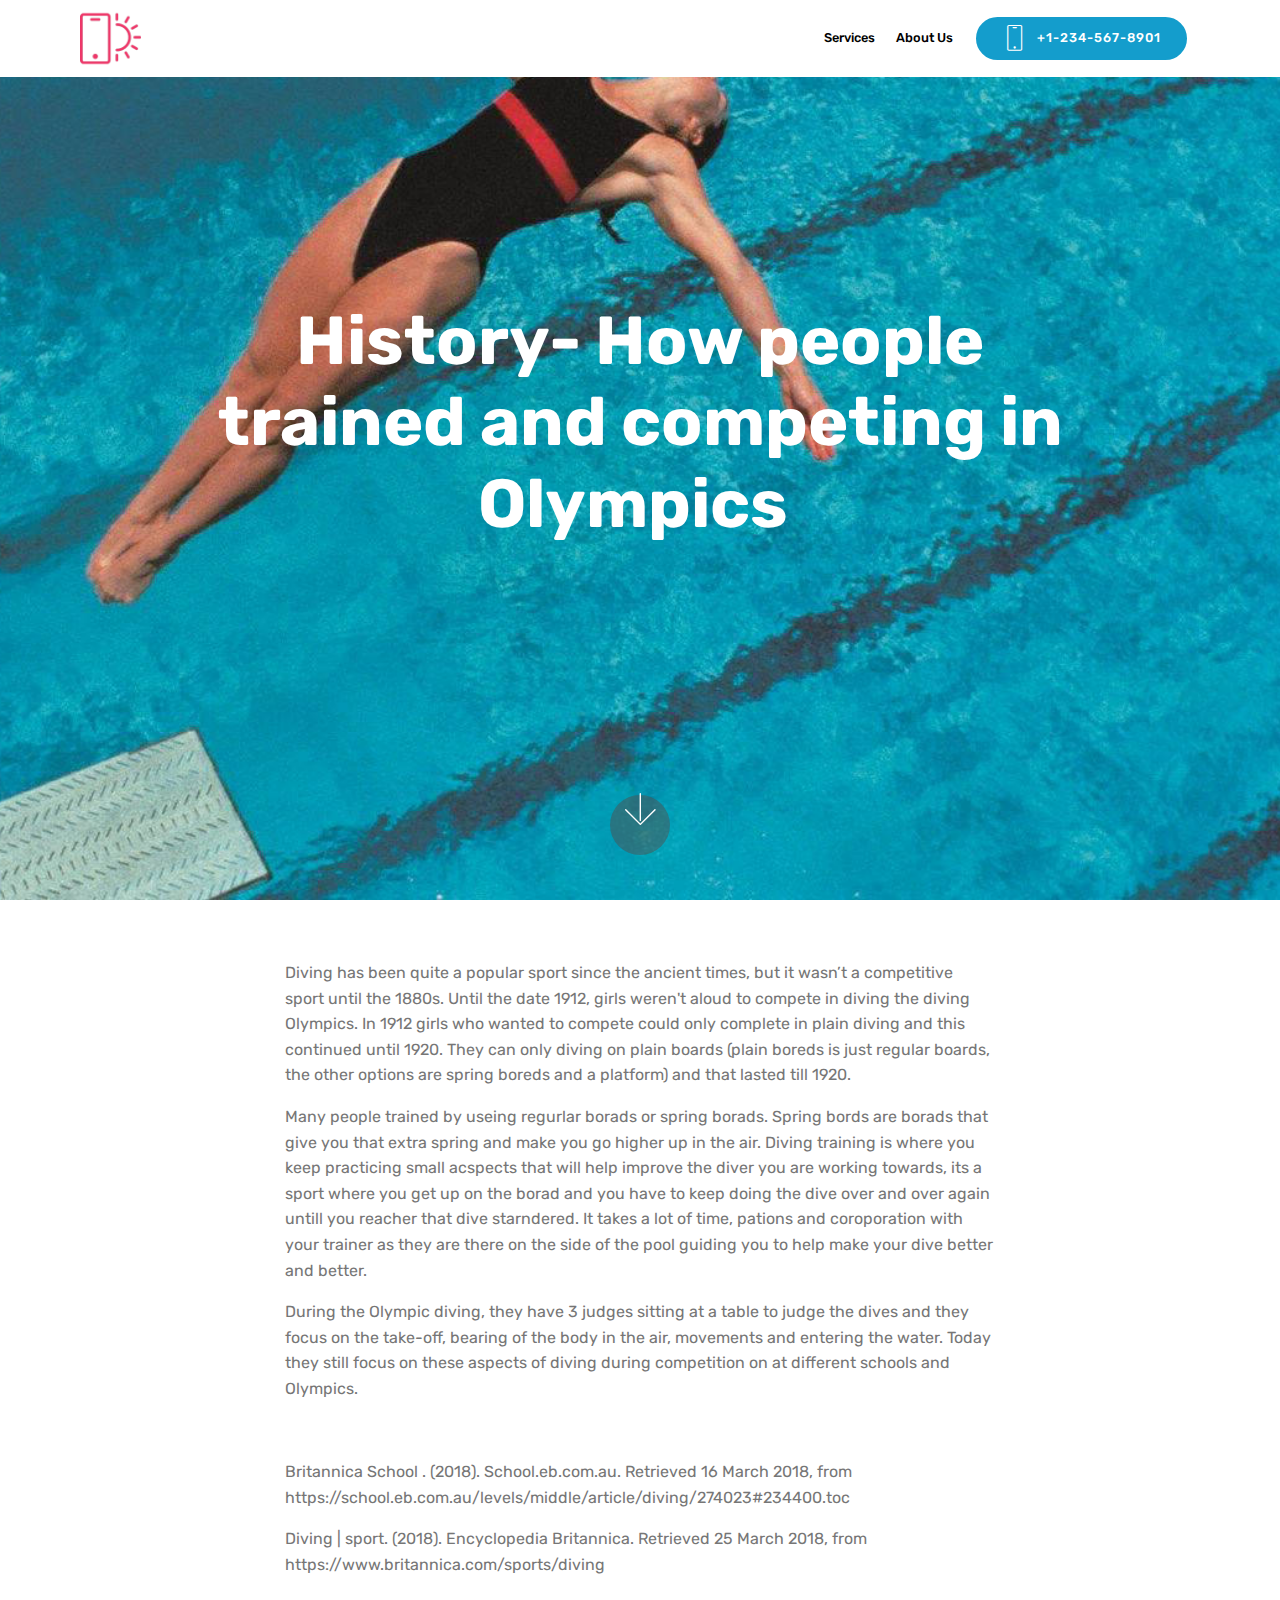
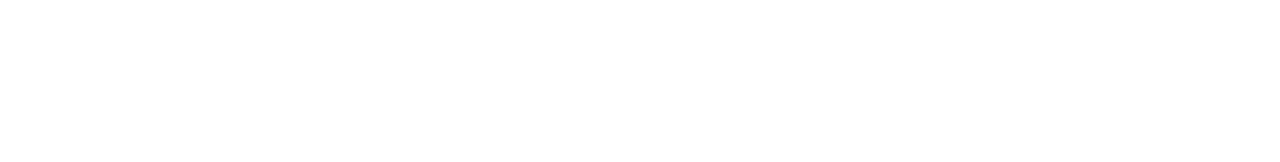
==== page2.html @ 7f9e47ee "create github pages" ====
<!DOCTYPE html>
<html >
<head>
  <!-- Site made with Mobirise Website Builder v4.7.1, https://mobirise.com -->
  <meta charset="UTF-8">
  <meta http-equiv="X-UA-Compatible" content="IE=edge">
  <meta name="generator" content="Mobirise v4.7.1, mobirise.com">
  <meta name="viewport" content="width=device-width, initial-scale=1, minimum-scale=1">
  <link rel="shortcut icon" href="assets/images/logo2.png" type="image/x-icon">
  <meta name="description" content="Website Generator Description">
  <title>History </title>
  <link rel="stylesheet" href="assets/web/assets/mobirise-icons/mobirise-icons.css">
  <link rel="stylesheet" href="assets/tether/tether.min.css">
  <link rel="stylesheet" href="assets/bootstrap/css/bootstrap.min.css">
  <link rel="stylesheet" href="assets/bootstrap/css/bootstrap-grid.min.css">
  <link rel="stylesheet" href="assets/bootstrap/css/bootstrap-reboot.min.css">
  <link rel="stylesheet" href="assets/dropdown/css/style.css">
  <link rel="stylesheet" href="assets/theme/css/style.css">
  <link rel="stylesheet" href="assets/mobirise/css/mbr-additional.css" type="text/css">
  
  
  
</head>
<body>
  <section class="menu cid-qSmQiyIhI2" once="menu" id="menu2-s">

    

    <nav class="navbar navbar-expand beta-menu navbar-dropdown align-items-center navbar-fixed-top navbar-toggleable-sm">
        <button class="navbar-toggler navbar-toggler-right" type="button" data-toggle="collapse" data-target="#navbarSupportedContent" aria-controls="navbarSupportedContent" aria-expanded="false" aria-label="Toggle navigation">
            <div class="hamburger">
                <span></span>
                <span></span>
                <span></span>
                <span></span>
            </div>
        </button>
        <div class="menu-logo">
            <div class="navbar-brand">
                <span class="navbar-logo">
                    <a href="https://mobirise.com">
                        <img src="assets/images/logo2.png" alt="Mobirise" style="height: 3.8rem;">
                    </a>
                </span>
                
            </div>
        </div>
        <div class="collapse navbar-collapse" id="navbarSupportedContent">
            <ul class="navbar-nav nav-dropdown" data-app-modern-menu="true">
                <li class="nav-item">
                    <a class="nav-link link text-black display-4" href="https://mobirise.com">
                        Services
                    </a>
                </li>
                <li class="nav-item">
                    <a class="nav-link link text-black display-4" href="https://mobirise.com">
                        About Us
                    </a>
                </li>
            </ul>
            <div class="navbar-buttons mbr-section-btn">
                <a class="btn btn-sm btn-primary display-4" href="tel:+1-234-567-8901">
                    <span class="btn-icon mbri-mobile mbr-iconfont mbr-iconfont-btn">
                    </span>
                    +1-234-567-8901
                </a>
            </div>
        </div>
    </nav>
</section>

<section class="engine"><a href="https://mobirise.ws/g">create free website</a></section><section class="cid-qSmQqwW2t1 mbr-fullscreen mbr-parallax-background" id="header2-t">

    

    

    <div class="container align-center">
        <div class="row justify-content-md-center">
            <div class="mbr-white col-md-10">
                <h1 class="mbr-section-title mbr-bold pb-3 mbr-fonts-style display-1">History- How people trained and competing in Olympics&nbsp;</h1>
                
                <p class="mbr-text pb-3 mbr-fonts-style display-5"></p>
                
            </div>
        </div>
    </div>
    <div class="mbr-arrow hidden-sm-down" aria-hidden="true">
        <a href="#next">
            <i class="mbri-down mbr-iconfont"></i>
        </a>
    </div>
</section>

<section class="mbr-section article content1 cid-qSmReg3Jtp" id="content1-u">
    
     

    <div class="container">
        <div class="media-container-row">
            <div class="mbr-text col-12 col-md-8 mbr-fonts-style display-7"><p>Diving has been quite a popular sport since the ancient times, but it wasn’t a competitive sport until the 1880s. Until the date 1912, girls weren't aloud to compete in diving the diving Olympics. In 1912 girls who wanted to compete could only complete in plain diving and this continued until 1920. They can only diving on plain boards (plain boreds is just regular boards, the other options are spring boreds and a platform) and that lasted till 1920.
</p><p><span style="font-size: 1rem;">Many people trained by useing regurlar borads or spring borads. Spring bords are borads that give you that extra spring and make you go higher up in the air. Diving training is where you keep practicing small acspects that will help improve the diver you are working towards, its a sport where you get up on the borad and you have to keep doing the dive over and over again untill you reacher that dive starndered. It takes a lot of time, pations and coroporation with your trainer as they are there on the side of the pool guiding you to help make your dive better and better. </span></p><p>During the Olympic diving, they have 3 judges sitting at a table to judge the dives and they focus on the take-off, bearing of the body in the air, movements and entering the water. Today they still focus on these aspects of diving during competition on at different schools and Olympics.</p><p><br></p><p><span style="font-size: 1rem;">
Britannica School&nbsp;. (2018).&nbsp;School.eb.com.au. Retrieved 16 March 2018, from https://school.eb.com.au/levels/middle/article/diving/274023#234400.toc&nbsp;</span></p><p><span style="font-size: 1rem;">Diving | sport. (2018).&nbsp;Encyclopedia Britannica. Retrieved 25 March 2018, from https://www.britannica.com/sports/diving&nbsp;<br></span><span style="font-size: 1rem;">&nbsp;</span></p><p><br></p><p></p><div><strong>&nbsp;</strong></div><p></p></div>
        </div>
    </div>
</section>


  <script src="assets/web/assets/jquery/jquery.min.js"></script>
  <script src="assets/popper/popper.min.js"></script>
  <script src="assets/tether/tether.min.js"></script>
  <script src="assets/bootstrap/js/bootstrap.min.js"></script>
  <script src="assets/smoothscroll/smooth-scroll.js"></script>
  <script src="assets/dropdown/js/script.min.js"></script>
  <script src="assets/touchswipe/jquery.touch-swipe.min.js"></script>
  <script src="assets/parallax/jarallax.min.js"></script>
  <script src="assets/theme/js/script.js"></script>
  
  
</body>
</html>
---- assets/web/assets/mobirise-icons/mobirise-icons.css ----
@font-face {
  font-family: 'MobiriseIcons';
  src:  url('mobirise-icons.eot?spat4u');
  src:  url('mobirise-icons.eot?spat4u#iefix') format('embedded-opentype'),
    url('mobirise-icons.ttf?spat4u') format('truetype'),
    url('mobirise-icons.woff?spat4u') format('woff'),
    url('mobirise-icons.svg?spat4u#MobiriseIcons') format('svg');
  font-weight: normal;
  font-style: normal;
}

[class^="mbri-"], [class*=" mbri-"] {
  /* use !important to prevent issues with browser extensions that change fonts */
  font-family: MobiriseIcons !important;
  speak: none;
  font-style: normal;
  font-weight: normal;
  font-variant: normal;
  text-transform: none;
  line-height: 1;

  /* Better Font Rendering =========== */
  -webkit-font-smoothing: antialiased;
  -moz-osx-font-smoothing: grayscale;
}

.mbri-add-submenu:before {
  content: "\e900";
}
.mbri-alert:before {
  content: "\e901";
}
.mbri-align-center:before {
  content: "\e902";
}
.mbri-align-justify:before {
  content: "\e903";
}
.mbri-align-left:before {
  content: "\e904";
}
.mbri-align-right:before {
  content: "\e905";
}
.mbri-android:before {
  content: "\e906";
}
.mbri-apple:before {
  content: "\e907";
}
.mbri-arrow-down:before {
  content: "\e908";
}
.mbri-arrow-next:before {
  content: "\e909";
}
.mbri-arrow-prev:before {
  content: "\e90a";
}
.mbri-arrow-up:before {
  content: "\e90b";
}
.mbri-bold:before {
  content: "\e90c";
}
.mbri-bookmark:before {
  content: "\e90d";
}
.mbri-bootstrap:before {
  content: "\e90e";
}
.mbri-briefcase:before {
  content: "\e90f";
}
.mbri-browse:before {
  content: "\e910";
}
.mbri-bulleted-list:before {
  content: "\e911";
}
.mbri-calendar:before {
  content: "\e912";
}
.mbri-camera:before {
  content: "\e913";
}
.mbri-cart-add:before {
  content: "\e914";
}
.mbri-cart-full:before {
  content: "\e915";
}
.mbri-cash:before {
  content: "\e916";
}
.mbri-change-style:before {
  content: "\e917";
}
.mbri-chat:before {
  content: "\e918";
}
.mbri-clock:before {
  content: "\e919";
}
.mbri-close:before {
  content: "\e91a";
}
.mbri-cloud:before {
  content: "\e91b";
}
.mbri-code:before {
  content: "\e91c";
}
.mbri-contact-form:before {
  content: "\e91d";
}
.mbri-credit-card:before {
  content: "\e91e";
}
.mbri-cursor-click:before {
  content: "\e91f";
}
.mbri-cust-feedback:before {
  content: "\e920";
}
.mbri-database:before {
  content: "\e921";
}
.mbri-delivery:before {
  content: "\e922";
}
.mbri-desktop:before {
  content: "\e923";
}
.mbri-devices:before {
  content: "\e924";
}
.mbri-down:before {
  content: "\e925";
}
.mbri-download:before {
  content: "\e989";
}
.mbri-drag-n-drop:before {
  content: "\e927";
}
.mbri-drag-n-drop2:before {
  content: "\e928";
}
.mbri-edit:before {
  content: "\e929";
}
.mbri-edit2:before {
  content: "\e92a";
}
.mbri-error:before {
  content: "\e92b";
}
.mbri-extension:before {
  content: "\e92c";
}
.mbri-features:before {
  content: "\e92d";
}
.mbri-file:before {
  content: "\e92e";
}
.mbri-flag:before {
  content: "\e92f";
}
.mbri-folder:before {
  content: "\e930";
}
.mbri-gift:before {
  content: "\e931";
}
.mbri-github:before {
  content: "\e932";
}
.mbri-globe:before {
  content: "\e933";
}
.mbri-globe-2:before {
  content: "\e934";
}
.mbri-growing-chart:before {
  content: "\e935";
}
.mbri-hearth:before {
  content: "\e936";
}
.mbri-help:before {
  content: "\e937";
}
.mbri-home:before {
  content: "\e938";
}
.mbri-hot-cup:before {
  content: "\e939";
}
.mbri-idea:before {
  content: "\e93a";
}
.mbri-image-gallery:before {
  content: "\e93b";
}
.mbri-image-slider:before {
  content: "\e93c";
}
.mbri-info:before {
  content: "\e93d";
}
.mbri-italic:before {
  content: "\e93e";
}
.mbri-key:before {
  content: "\e93f";
}
.mbri-laptop:before {
  content: "\e940";
}
.mbri-layers:before {
  content: "\e941";
}
.mbri-left-right:before {
  content: "\e942";
}
.mbri-left:before {
  content: "\e943";
}
.mbri-letter:before {
  content: "\e944";
}
.mbri-like:before {
  content: "\e945";
}
.mbri-link:before {
  content: "\e946";
}
.mbri-lock:before {
  content: "\e947";
}
.mbri-login:before {
  content: "\e948";
}
.mbri-logout:before {
  content: "\e949";
}
.mbri-magic-stick:before {
  content: "\e94a";
}
.mbri-map-pin:before {
  content: "\e94b";
}
.mbri-menu:before {
  content: "\e94c";
}
.mbri-mobile:before {
  content: "\e94d";
}
.mbri-mobile2:before {
  content: "\e94e";
}
.mbri-mobirise:before {
  content: "\e94f";
}
.mbri-more-horizontal:before {
  content: "\e950";
}
.mbri-more-vertical:before {
  content: "\e951";
}
.mbri-music:before {
  content: "\e952";
}
.mbri-new-file:before {
  content: "\e953";
}
.mbri-numbered-list:before {
  content: "\e954";
}
.mbri-opened-folder:before {
  content: "\e955";
}
.mbri-pages:before {
  content: "\e956";
}
.mbri-paper-plane:before {
  content: "\e957";
}
.mbri-paperclip:before {
  content: "\e958";
}
.mbri-photo:before {
  content: "\e959";
}
.mbri-photos:before {
  content: "\e95a";
}
.mbri-pin:before {
  content: "\e95b";
}
.mbri-play:before {
  content: "\e95c";
}
.mbri-plus:before {
  content: "\e95d";
}
.mbri-preview:before {
  content: "\e95e";
}
.mbri-print:before {
  content: "\e95f";
}
.mbri-protect:before {
  content: "\e960";
}
.mbri-question:before {
  content: "\e961";
}
.mbri-quote-left:before {
  content: "\e962";
}
.mbri-quote-right:before {
  content: "\e963";
}
.mbri-refresh:before {
  content: "\e964";
}
.mbri-responsive:before {
  content: "\e965";
}
.mbri-right:before {
  content: "\e966";
}
.mbri-rocket:before {
  content: "\e967";
}
.mbri-sad-face:before {
  content: "\e968";
}
.mbri-sale:before {
  content: "\e969";
}
.mbri-save:before {
  content: "\e96a";
}
.mbri-search:before {
  content: "\e96b";
}
.mbri-setting:before {
  content: "\e96c";
}
.mbri-setting2:before {
  content: "\e96d";
}
.mbri-setting3:before {
  content: "\e96e";
}
.mbri-share:before {
  content: "\e96f";
}
.mbri-shopping-bag:before {
  content: "\e970";
}
.mbri-shopping-basket:before {
  content: "\e971";
}
.mbri-shopping-cart:before {
  content: "\e972";
}
.mbri-sites:before {
  content: "\e973";
}
.mbri-smile-face:before {
  content: "\e974";
}
.mbri-speed:before {
  content: "\e975";
}
.mbri-star:before {
  content: "\e976";
}
.mbri-success:before {
  content: "\e977";
}
.mbri-sun:before {
  content: "\e978";
}
.mbri-sun2:before {
  content: "\e979";
}
.mbri-tablet:before {
  content: "\e97a";
}
.mbri-tablet-vertical:before {
  content: "\e97b";
}
.mbri-target:before {
  content: "\e97c";
}
.mbri-timer:before {
  content: "\e97d";
}
.mbri-to-ftp:before {
  content: "\e97e";
}
.mbri-to-local-drive:before {
  content: "\e97f";
}
.mbri-touch-swipe:before {
  content: "\e980";
}
.mbri-touch:before {
  content: "\e981";
}
.mbri-trash:before {
  content: "\e982";
}
.mbri-underline:before {
  content: "\e983";
}
.mbri-unlink:before {
  content: "\e984";
}
.mbri-unlock:before {
  content: "\e985";
}
.mbri-up-down:before {
  content: "\e986";
}
.mbri-up:before {
  content: "\e987";
}
.mbri-update:before {
  content: "\e988";
}
.mbri-upload:before {
 content: "\e926"; 
}
.mbri-user:before {
  content: "\e98a";
}
.mbri-user2:before {
  content: "\e98b";
}
.mbri-users:before {
  content: "\e98c";
}
.mbri-video:before {
  content: "\e98d";
}
.mbri-video-play:before {
  content: "\e98e";
}
.mbri-watch:before {
  content: "\e98f";
}
.mbri-website-theme:before {
  content: "\e990";
}
.mbri-wifi:before {
  content: "\e991";
}
.mbri-windows:before {
  content: "\e992";
}
.mbri-zoom-out:before {
  content: "\e993";
}
.mbri-redo:before {
  content: "\e994";
}
.mbri-undo:before {
  content: "\e995";
}
---- assets/dropdown/css/style.css ----
.navbar-dropdown {
  left: 0;
  padding: 0;
  position: absolute;
  right: 0;
  top: 0;
  transition: all 0.45s ease;
  z-index: 1030;
  background: #282828; }
  .navbar-dropdown .navbar-logo {
    margin-right: 0.8rem;
    transition: margin 0.3s ease-in-out;
    vertical-align: middle; }
    .navbar-dropdown .navbar-logo img {
      height: 3.125rem;
      transition: all 0.3s ease-in-out; }
    .navbar-dropdown .navbar-logo.mbr-iconfont {
      font-size: 3.125rem;
      line-height: 3.125rem; }
  .navbar-dropdown .navbar-caption {
    font-weight: 700;
    white-space: normal;
    vertical-align: -4px;
    line-height: 3.125rem !important; }
    .navbar-dropdown .navbar-caption, .navbar-dropdown .navbar-caption:hover {
      color: inherit;
      text-decoration: none; }
  .navbar-dropdown .mbr-iconfont + .navbar-caption {
    vertical-align: -1px; }
  .navbar-dropdown.navbar-fixed-top {
    position: fixed; }
  .navbar-dropdown .navbar-brand span {
    vertical-align: -4px; }
  .navbar-dropdown.bg-color.transparent {
    background: none; }
  .navbar-dropdown.navbar-short .navbar-brand {
    padding: 0.625rem 0; }
    .navbar-dropdown.navbar-short .navbar-brand span {
      vertical-align: -1px; }
  .navbar-dropdown.navbar-short .navbar-caption {
    line-height: 2.375rem !important;
    vertical-align: -2px; }
  .navbar-dropdown.navbar-short .navbar-logo {
    margin-right: 0.5rem; }
    .navbar-dropdown.navbar-short .navbar-logo img {
      height: 2.375rem; }
    .navbar-dropdown.navbar-short .navbar-logo.mbr-iconfont {
      font-size: 2.375rem;
      line-height: 2.375rem; }
  .navbar-dropdown.navbar-short .mbr-table-cell {
    height: 3.625rem; }
  .navbar-dropdown .navbar-close {
    left: 0.6875rem;
    position: fixed;
    top: 0.75rem;
    z-index: 1000; }
  .navbar-dropdown .hamburger-icon {
    content: "";
    display: inline-block;
    vertical-align: middle;
    width: 16px;
    -webkit-box-shadow: 0 -6px 0 1px #282828,0 0 0 1px #282828,0 6px 0 1px #282828;
    -moz-box-shadow: 0 -6px 0 1px #282828,0 0 0 1px #282828,0 6px 0 1px #282828;
    box-shadow: 0 -6px 0 1px #282828,0 0 0 1px #282828,0 6px 0 1px #282828; }

.dropdown-menu .dropdown-toggle[data-toggle="dropdown-submenu"]::after {
  border-bottom: 0.35em solid transparent;
  border-left: 0.35em solid;
  border-right: 0;
  border-top: 0.35em solid transparent;
  margin-left: 0.3rem; }

.dropdown-menu .dropdown-item:focus {
  outline: 0; }

.nav-dropdown {
  font-size: 0.75rem;
  font-weight: 500;
  height: auto !important; }
  .nav-dropdown .nav-btn {
    padding-left: 1rem; }
  .nav-dropdown .link {
    margin: .667em 1.667em;
    font-weight: 500;
    padding: 0;
    transition: color .2s ease-in-out; }
    .nav-dropdown .link.dropdown-toggle {
      margin-right: 2.583em; }
      .nav-dropdown .link.dropdown-toggle::after {
        margin-left: .25rem;
        border-top: 0.35em solid;
        border-right: 0.35em solid transparent;
        border-left: 0.35em solid transparent;
        border-bottom: 0; }
      .nav-dropdown .link.dropdown-toggle[aria-expanded="true"] {
        margin: 0;
        padding: 0.667em 3.263em  0.667em 1.667em; }
  .nav-dropdown .link::after,
  .nav-dropdown .dropdown-item::after {
    color: inherit; }
  .nav-dropdown .btn {
    font-size: 0.75rem;
    font-weight: 700;
    letter-spacing: 0;
    margin-bottom: 0;
    padding-left: 1.25rem;
    padding-right: 1.25rem; }
  .nav-dropdown .dropdown-menu {
    border-radius: 0;
    border: 0;
    left: 0;
    margin: 0;
    padding-bottom: 1.25rem;
    padding-top: 1.25rem;
    position: relative; }
  .nav-dropdown .dropdown-submenu {
    margin-left: 0.125rem;
    top: 0; }
  .nav-dropdown .dropdown-item {
    font-weight: 500;
    line-height: 2;
    padding: 0.3846em 4.615em 0.3846em 1.5385em;
    position: relative;
    transition: color .2s ease-in-out, background-color .2s ease-in-out; }
    .nav-dropdown .dropdown-item::after {
      margin-top: -0.3077em;
      position: absolute;
      right: 1.1538em;
      top: 50%; }
    .nav-dropdown .dropdown-item:focus, .nav-dropdown .dropdown-item:hover {
      background: none; }

@media (max-width: 767px) {
  .nav-dropdown.navbar-toggleable-sm {
    bottom: 0;
    display: none;
    left: 0;
    overflow-x: hidden;
    position: fixed;
    top: 0;
    transform: translateX(-100%);
    -ms-transform: translateX(-100%);
    -webkit-transform: translateX(-100%);
    width: 18.75rem;
    z-index: 999; } }
.nav-dropdown.navbar-toggleable-xl {
  bottom: 0;
  display: none;
  left: 0;
  overflow-x: hidden;
  position: fixed;
  top: 0;
  transform: translateX(-100%);
  -ms-transform: translateX(-100%);
  -webkit-transform: translateX(-100%);
  width: 18.75rem;
  z-index: 999; }

.nav-dropdown-sm {
  display: block !important;
  overflow-x: hidden;
  overflow: auto;
  padding-top: 3.875rem; }
  .nav-dropdown-sm::after {
    content: "";
    display: block;
    height: 3rem;
    width: 100%; }
  .nav-dropdown-sm.collapse.in ~ .navbar-close {
    display: block !important; }
  .nav-dropdown-sm.collapsing, .nav-dropdown-sm.collapse.in {
    transform: translateX(0);
    -ms-transform: translateX(0);
    -webkit-transform: translateX(0);
    transition: all 0.25s ease-out;
    -webkit-transition: all 0.25s ease-out;
    background: #282828; }
  .nav-dropdown-sm.collapsing[aria-expanded="false"] {
    transform: translateX(-100%);
    -ms-transform: translateX(-100%);
    -webkit-transform: translateX(-100%); }
  .nav-dropdown-sm .nav-item {
    display: block;
    margin-left: 0 !important;
    padding-left: 0; }
  .nav-dropdown-sm .link,
  .nav-dropdown-sm .dropdown-item {
    border-top: 1px dotted rgba(255, 255, 255, 0.1);
    font-size: 0.8125rem;
    line-height: 1.6;
    margin: 0 !important;
    padding: 0.875rem 2.4rem 0.875rem 1.5625rem !important;
    position: relative;
    white-space: normal; }
    .nav-dropdown-sm .link:focus, .nav-dropdown-sm .link:hover,
    .nav-dropdown-sm .dropdown-item:focus,
    .nav-dropdown-sm .dropdown-item:hover {
      background: rgba(0, 0, 0, 0.2) !important;
      color: #c0a375; }
  .nav-dropdown-sm .nav-btn {
    position: relative;
    padding: 1.5625rem 1.5625rem 0 1.5625rem; }
    .nav-dropdown-sm .nav-btn::before {
      border-top: 1px dotted rgba(255, 255, 255, 0.1);
      content: "";
      left: 0;
      position: absolute;
      top: 0;
      width: 100%; }
    .nav-dropdown-sm .nav-btn + .nav-btn {
      padding-top: 0.625rem; }
      .nav-dropdown-sm .nav-btn + .nav-btn::before {
        display: none; }
  .nav-dropdown-sm .btn {
    padding: 0.625rem 0; }
  .nav-dropdown-sm .dropdown-toggle[data-toggle="dropdown-submenu"]::after {
    margin-left: .25rem;
    border-top: 0.35em solid;
    border-right: 0.35em solid transparent;
    border-left: 0.35em solid transparent;
    border-bottom: 0; }
  .nav-dropdown-sm .dropdown-toggle[data-toggle="dropdown-submenu"][aria-expanded="true"]::after {
    border-top: 0;
    border-right: 0.35em solid transparent;
    border-left: 0.35em solid transparent;
    border-bottom: 0.35em solid; }
  .nav-dropdown-sm .dropdown-menu {
    margin: 0;
    padding: 0;
    position: relative;
    top: 0;
    left: 0;
    width: 100%;
    border: 0;
    float: none;
    border-radius: 0;
    background: none; }
  .nav-dropdown-sm .dropdown-submenu {
    left: 100%;
    margin-left: 0.125rem;
    margin-top: -1.25rem;
    top: 0; }

.navbar-toggleable-sm .nav-dropdown .dropdown-menu {
  position: absolute; }

.navbar-toggleable-sm .nav-dropdown .dropdown-submenu {
  left: 100%;
  margin-left: 0.125rem;
  margin-top: -1.25rem;
  top: 0; }

.navbar-toggleable-sm.opened .nav-dropdown .dropdown-menu {
  position: relative; }

.navbar-toggleable-sm.opened .nav-dropdown .dropdown-submenu {
  left: 0;
  margin-left: 00rem;
  margin-top: 0rem;
  top: 0; }

.is-builder .nav-dropdown.collapsing {
  transition: none !important; }

/*# sourceMappingURL=style.css.map */
---- assets/theme/css/style.css ----
/*!
 * Mobirise v4 theme (https://mobirise.com/)
 * Copyright 2017 Mobirise
 */
section {
  background-color: #eeeeee; }

section,
.container,
.container-fluid {
  position: relative;
  word-wrap: break-word; }

a.mbr-iconfont:hover {
  text-decoration: none; }

.article .lead p, .article .lead ul, .article .lead ol, .article .lead pre, .article .lead blockquote {
  margin-bottom: 0; }

a {
  font-style: normal;
  font-weight: 400;
  cursor: pointer; }
  a, a:hover {
    text-decoration: none; }

figure {
  margin-bottom: 0; }

body {
  color: #232323; }

h1, h2, h3, h4, h5, h6,
.h1, .h2, .h3, .h4, .h5, .h6,
.display-1, .display-2, .display-3, .display-4 {
  line-height: 1;
  word-break: break-word;
  word-wrap: break-word; }

b, strong {
  font-weight: bold; }

blockquote {
  padding: 10px 0 10px 20px;
  position: relative;
  border-left: 2px solid;
  border-color: #ff3366; }

input:-webkit-autofill, input:-webkit-autofill:hover, input:-webkit-autofill:focus, input:-webkit-autofill:active {
  transition-delay: 9999s;
  transition-property: background-color, color; }

textarea[type="hidden"] {
  display: none; }

body {
  position: relative; }

section {
  background-position: 50% 50%;
  background-repeat: no-repeat;
  background-size: cover; }
  section .mbr-background-video,
  section .mbr-background-video-preview {
    position: absolute;
    bottom: 0;
    left: 0;
    right: 0;
    top: 0; }

.hidden {
  visibility: hidden; }

.mbr-z-index20 {
  z-index: 20; }

/*! Base colors */
.mbr-white {
  color: #ffffff; }

.mbr-black {
  color: #000000; }

.mbr-bg-white {
  background-color: #ffffff; }

.mbr-bg-black {
  background-color: #000000; }

/*! Text-aligns */
.align-left {
  text-align: left; }

.align-center {
  text-align: center; }

.align-right {
  text-align: right; }

@media (max-width: 767px) {
  .align-left, .align-center, .align-right, .mbr-section-btn, .mbr-section-title {
    text-align: center; } }
/*! Font-weight  */
.mbr-light {
  font-weight: 300; }

.mbr-regular {
  font-weight: 400; }

.mbr-semibold {
  font-weight: 500; }

.mbr-bold {
  font-weight: 700; }

/*! Media  */
.media-size-item {
  -webkit-flex: 1 1 auto;
  -moz-flex: 1 1 auto;
  -ms-flex: 1 1 auto;
  -o-flex: 1 1 auto;
  flex: 1 1 auto; }

.media-content {
  -webkit-flex-basis: 100%;
  flex-basis: 100%; }

.media-container-row {
  display: -ms-flexbox;
  display: -webkit-flex;
  display: flex;
  -webkit-flex-direction: row;
  -ms-flex-direction: row;
  flex-direction: row;
  -webkit-flex-wrap: wrap;
  -ms-flex-wrap: wrap;
  flex-wrap: wrap;
  -webkit-justify-content: center;
  -ms-flex-pack: center;
  justify-content: center;
  -webkit-align-content: center;
  -ms-flex-line-pack: center;
  align-content: center;
  -webkit-align-items: start;
  -ms-flex-align: start;
  align-items: start; }
  .media-container-row .media-size-item {
    width: 400px; }

.media-container-column {
  display: -ms-flexbox;
  display: -webkit-flex;
  display: flex;
  -webkit-flex-direction: column;
  -ms-flex-direction: column;
  flex-direction: column;
  -webkit-flex-wrap: wrap;
  -ms-flex-wrap: wrap;
  flex-wrap: wrap;
  -webkit-justify-content: center;
  -ms-flex-pack: center;
  justify-content: center;
  -webkit-align-content: center;
  -ms-flex-line-pack: center;
  align-content: center;
  -webkit-align-items: stretch;
  -ms-flex-align: stretch;
  align-items: stretch; }
  .media-container-column > * {
    width: 100%; }

@media (min-width: 992px) {
  .media-container-row {
    -webkit-flex-wrap: nowrap;
    -ms-flex-wrap: nowrap;
    flex-wrap: nowrap; } }
figure {
  overflow: hidden; }

figure[mbr-media-size] {
  transition: width 0.1s; }

.mbr-figure img, .mbr-figure iframe {
  display: block;
  width: 100%; }

.card {
  background-color: transparent;
  border: none; }

.card-img {
  text-align: center;
  flex-shrink: 0; }

.media {
  max-width: 100%;
  margin: 0 auto; }

.mbr-figure {
  -ms-flex-item-align: center;
  -ms-grid-row-align: center;
  -webkit-align-self: center;
  align-self: center; }

.media-container > div {
  max-width: 100%; }

.mbr-figure img, .card-img img {
  width: 100%; }

@media (max-width: 991px) {
  .media-size-item {
    width: auto !important; }

  .media {
    width: auto; }

  .mbr-figure {
    width: 100% !important; } }
/*! Buttons */
.mbr-section-btn {
  margin-left: -.25rem;
  margin-right: -.25rem;
  font-size: 0; }

nav .mbr-section-btn {
  margin-left: 0rem;
  margin-right: 0rem; }

/*! Btn icon margin */
.btn .mbr-iconfont, .btn.btn-sm .mbr-iconfont {
  cursor: pointer;
  margin-right: 0.5rem; }

.btn.btn-md .mbr-iconfont, .btn.btn-md .mbr-iconfont {
  margin-right: 0.8rem; }

.mbr-regular {
  font-weight: 400; }

.mbr-semibold {
  font-weight: 500; }

.mbr-bold {
  font-weight: 700; }

[type="submit"] {
  -webkit-appearance: none; }

/*! Full-screen */
.mbr-fullscreen .mbr-overlay {
  min-height: 100vh; }

.mbr-fullscreen {
  display: flex;
  display: -webkit-flex;
  display: -moz-flex;
  display: -ms-flex;
  display: -o-flex;
  align-items: center;
  -webkit-align-items: center;
  min-height: 100vh;
  padding-top: 3rem;
  padding-bottom: 3rem; }

/*! Map */
.map {
  height: 25rem;
  position: relative; }
  .map iframe {
    width: 100%;
    height: 100%; }

/* Form */
.form-asterisk {
  font-family: initial;
  position: absolute;
  top: -2px;
  font-weight: normal; }

/*! Scroll to top arrow */
.mbr-arrow-up {
  bottom: 25px;
  right: 90px;
  position: fixed;
  text-align: right;
  z-index: 5000;
  color: #ffffff;
  font-size: 32px;
  transform: rotate(180deg);
  -webkit-transform: rotate(180deg); }

.mbr-arrow-up a {
  background: rgba(0, 0, 0, 0.2);
  border-radius: 3px;
  color: #fff;
  display: inline-block;
  height: 60px;
  width: 60px;
  outline-style: none !important;
  position: relative;
  text-decoration: none;
  transition: all .3s ease-in-out;
  cursor: pointer;
  text-align: center; }
  .mbr-arrow-up a:hover {
    background-color: rgba(0, 0, 0, 0.4); }
  .mbr-arrow-up a i {
    line-height: 60px; }

.mbr-arrow-up-icon {
  display: block;
  color: #fff; }

.mbr-arrow-up-icon::before {
  content: "\203a";
  display: inline-block;
  font-family: serif;
  font-size: 32px;
  line-height: 1;
  font-style: normal;
  position: relative;
  top: 6px;
  left: -4px;
  -webkit-transform: rotate(-90deg);
  transform: rotate(-90deg); }

/*! Arrow Down */
.mbr-arrow {
  position: absolute;
  bottom: 45px;
  left: 50%;
  width: 60px;
  height: 60px;
  cursor: pointer;
  background-color: rgba(80, 80, 80, 0.5);
  border-radius: 50%;
  -webkit-transform: translateX(-50%);
  transform: translateX(-50%); }
  .mbr-arrow > a {
    display: inline-block;
    text-decoration: none;
    outline-style: none;
    -webkit-animation: arrowdown 1.7s ease-in-out infinite;
    animation: arrowdown 1.7s ease-in-out infinite; }
    .mbr-arrow > a > i {
      position: absolute;
      top: -2px;
      left: 15px;
      font-size: 2rem; }

@keyframes arrowdown {
  0% {
    transform: translateY(0px);
    -webkit-transform: translateY(0px); }
  50% {
    transform: translateY(-5px);
    -webkit-transform: translateY(-5px); }
  100% {
    transform: translateY(0px);
    -webkit-transform: translateY(0px); } }
@-webkit-keyframes arrowdown {
  0% {
    transform: translateY(0px);
    -webkit-transform: translateY(0px); }
  50% {
    transform: translateY(-5px);
    -webkit-transform: translateY(-5px); }
  100% {
    transform: translateY(0px);
    -webkit-transform: translateY(0px); } }
@media (max-width: 500px) {
  .mbr-arrow-up {
    left: 50%;
    right: auto;
    transform: translateX(-50%) rotate(180deg);
    -webkit-transform: translateX(-50%) rotate(180deg); } }
/*Gradients animation*/
@keyframes gradient-animation {
  from {
    background-position: 0% 100%;
    animation-timing-function: ease-in-out; }
  to {
    background-position: 100% 0%;
    animation-timing-function: ease-in-out; } }
@-webkit-keyframes gradient-animation {
  from {
    background-position: 0% 100%;
    animation-timing-function: ease-in-out; }
  to {
    background-position: 100% 0%;
    animation-timing-function: ease-in-out; } }
.bg-gradient {
  background-size: 200% 200%;
  animation: gradient-animation 5s infinite alternate;
  -webkit-animation: gradient-animation 5s infinite alternate; }

.menu .navbar-brand {
  display: -webkit-flex; }
  .menu .navbar-brand span {
    display: flex;
    display: -webkit-flex; }
  .menu .navbar-brand .navbar-caption-wrap {
    display: -webkit-flex; }
  .menu .navbar-brand .navbar-logo img {
    display: -webkit-flex; }
@media (min-width: 768px) and (max-width: 991px) {
  .menu .navbar-toggleable-sm .navbar-nav {
    display: -webkit-box;
    display: -webkit-flex;
    display: -ms-flexbox; } }
@media (min-width: 992px) {
  .menu .navbar-nav.nav-dropdown {
    display: -webkit-flex; }
  .menu .navbar-toggleable-sm .navbar-collapse {
    display: -webkit-flex !important; } }

/*# sourceMappingURL=style.css.map */
.engine {
	position: absolute;
	text-indent: -2400px;
	text-align: center;
	padding: 0;
	top: 0;
	left: -2400px;
}
---- assets/mobirise/css/mbr-additional.css ----
@import url(https://fonts.googleapis.com/css?family=Rubik:300,300i,400,400i,500,500i,700,700i,900,900i);





body {
  font-style: normal;
  line-height: 1.5;
}
.mbr-section-title {
  font-style: normal;
  line-height: 1.2;
}
.mbr-section-subtitle {
  line-height: 1.3;
}
.mbr-text {
  font-style: normal;
  line-height: 1.6;
}
.display-1 {
  font-family: 'Rubik', sans-serif;
  font-size: 4.25rem;
}
.display-1 > .mbr-iconfont {
  font-size: 6.8rem;
}
.display-2 {
  font-family: 'Rubik', sans-serif;
  font-size: 3rem;
}
.display-2 > .mbr-iconfont {
  font-size: 4.8rem;
}
.display-4 {
  font-family: 'Rubik', sans-serif;
  font-size: 0.8rem;
}
.display-4 > .mbr-iconfont {
  font-size: 1.28rem;
}
.display-5 {
  font-family: 'Rubik', sans-serif;
  font-size: 1.5rem;
}
.display-5 > .mbr-iconfont {
  font-size: 2.4rem;
}
.display-7 {
  font-family: 'Rubik', sans-serif;
  font-size: 1rem;
}
.display-7 > .mbr-iconfont {
  font-size: 1.6rem;
}
/* ---- Fluid typography for mobile devices ---- */
/* 1.4 - font scale ratio ( bootstrap == 1.42857 ) */
/* 100vw - current viewport width */
/* (48 - 20)  48 == 48rem == 768px, 20 == 20rem == 320px(minimal supported viewport) */
/* 0.65 - min scale variable, may vary */
@media (max-width: 768px) {
  .display-1 {
    font-size: 3.4rem;
    font-size: calc( 2.1374999999999997rem + (4.25 - 2.1374999999999997) * ((100vw - 20rem) / (48 - 20)));
    line-height: calc( 1.4 * (2.1374999999999997rem + (4.25 - 2.1374999999999997) * ((100vw - 20rem) / (48 - 20))));
  }
  .display-2 {
    font-size: 2.4rem;
    font-size: calc( 1.7rem + (3 - 1.7) * ((100vw - 20rem) / (48 - 20)));
    line-height: calc( 1.4 * (1.7rem + (3 - 1.7) * ((100vw - 20rem) / (48 - 20))));
  }
  .display-4 {
    font-size: 0.64rem;
    font-size: calc( 0.93rem + (0.8 - 0.93) * ((100vw - 20rem) / (48 - 20)));
    line-height: calc( 1.4 * (0.93rem + (0.8 - 0.93) * ((100vw - 20rem) / (48 - 20))));
  }
  .display-5 {
    font-size: 1.2rem;
    font-size: calc( 1.175rem + (1.5 - 1.175) * ((100vw - 20rem) / (48 - 20)));
    line-height: calc( 1.4 * (1.175rem + (1.5 - 1.175) * ((100vw - 20rem) / (48 - 20))));
  }
}
/* Buttons */
.btn {
  font-weight: 500;
  border-width: 2px;
  font-style: normal;
  letter-spacing: 1px;
  margin: .4rem .8rem;
  white-space: normal;
  -webkit-transition: all 0.3s ease-in-out;
  -moz-transition: all 0.3s ease-in-out;
  transition: all 0.3s ease-in-out;
  padding: 1rem 3rem;
  border-radius: 3px;
  display: inline-flex;
  align-items: center;
  justify-content: center;
  word-break: break-word;
}
.btn-sm {
  font-weight: 500;
  letter-spacing: 1px;
  -webkit-transition: all 0.3s ease-in-out;
  -moz-transition: all 0.3s ease-in-out;
  transition: all 0.3s ease-in-out;
  padding: 0.6rem 1.5rem;
  border-radius: 3px;
}
.btn-md {
  font-weight: 500;
  letter-spacing: 1px;
  margin: .4rem .8rem !important;
  -webkit-transition: all 0.3s ease-in-out;
  -moz-transition: all 0.3s ease-in-out;
  transition: all 0.3s ease-in-out;
  padding: 1rem 3rem;
  border-radius: 3px;
}
.btn-lg {
  font-weight: 500;
  letter-spacing: 1px;
  margin: .4rem .8rem !important;
  -webkit-transition: all 0.3s ease-in-out;
  -moz-transition: all 0.3s ease-in-out;
  transition: all 0.3s ease-in-out;
  padding: 1.2rem 3.2rem;
  border-radius: 3px;
}
.bg-primary {
  background-color: #149dcc !important;
}
.bg-success {
  background-color: #f7ed4a !important;
}
.bg-info {
  background-color: #82786e !important;
}
.bg-warning {
  background-color: #879a9f !important;
}
.bg-danger {
  background-color: #b1a374 !important;
}
.btn-primary,
.btn-primary:active {
  background-color: #149dcc !important;
  border-color: #149dcc !important;
  color: #ffffff !important;
}
.btn-primary:hover,
.btn-primary:focus,
.btn-primary.focus,
.btn-primary.active {
  color: #ffffff !important;
  background-color: #0d6786 !important;
  border-color: #0d6786 !important;
}
.btn-primary.disabled,
.btn-primary:disabled {
  color: #ffffff !important;
  background-color: #0d6786 !important;
  border-color: #0d6786 !important;
}
.btn-secondary,
.btn-secondary:active {
  background-color: #ff3366 !important;
  border-color: #ff3366 !important;
  color: #ffffff !important;
}
.btn-secondary:hover,
.btn-secondary:focus,
.btn-secondary.focus,
.btn-secondary.active {
  color: #ffffff !important;
  background-color: #e50039 !important;
  border-color: #e50039 !important;
}
.btn-secondary.disabled,
.btn-secondary:disabled {
  color: #ffffff !important;
  background-color: #e50039 !important;
  border-color: #e50039 !important;
}
.btn-info,
.btn-info:active {
  background-color: #82786e !important;
  border-color: #82786e !important;
  color: #ffffff !important;
}
.btn-info:hover,
.btn-info:focus,
.btn-info.focus,
.btn-info.active {
  color: #ffffff !important;
  background-color: #59524b !important;
  border-color: #59524b !important;
}
.btn-info.disabled,
.btn-info:disabled {
  color: #ffffff !important;
  background-color: #59524b !important;
  border-color: #59524b !important;
}
.btn-success,
.btn-success:active {
  background-color: #f7ed4a !important;
  border-color: #f7ed4a !important;
  color: #3f3c03 !important;
}
.btn-success:hover,
.btn-success:focus,
.btn-success.focus,
.btn-success.active {
  color: #3f3c03 !important;
  background-color: #eadd0a !important;
  border-color: #eadd0a !important;
}
.btn-success.disabled,
.btn-success:disabled {
  color: #3f3c03 !important;
  background-color: #eadd0a !important;
  border-color: #eadd0a !important;
}
.btn-warning,
.btn-warning:active {
  background-color: #879a9f !important;
  border-color: #879a9f !important;
  color: #ffffff !important;
}
.btn-warning:hover,
.btn-warning:focus,
.btn-warning.focus,
.btn-warning.active {
  color: #ffffff !important;
  background-color: #617479 !important;
  border-color: #617479 !important;
}
.btn-warning.disabled,
.btn-warning:disabled {
  color: #ffffff !important;
  background-color: #617479 !important;
  border-color: #617479 !important;
}
.btn-danger,
.btn-danger:active {
  background-color: #b1a374 !important;
  border-color: #b1a374 !important;
  color: #ffffff !important;
}
.btn-danger:hover,
.btn-danger:focus,
.btn-danger.focus,
.btn-danger.active {
  color: #ffffff !important;
  background-color: #8b7d4e !important;
  border-color: #8b7d4e !important;
}
.btn-danger.disabled,
.btn-danger:disabled {
  color: #ffffff !important;
  background-color: #8b7d4e !important;
  border-color: #8b7d4e !important;
}
.btn-white {
  color: #333333 !important;
}
.btn-white,
.btn-white:active {
  background-color: #ffffff !important;
  border-color: #ffffff !important;
  color: #808080 !important;
}
.btn-white:hover,
.btn-white:focus,
.btn-white.focus,
.btn-white.active {
  color: #808080 !important;
  background-color: #d9d9d9 !important;
  border-color: #d9d9d9 !important;
}
.btn-white.disabled,
.btn-white:disabled {
  color: #808080 !important;
  background-color: #d9d9d9 !important;
  border-color: #d9d9d9 !important;
}
.btn-black,
.btn-black:active {
  background-color: #333333 !important;
  border-color: #333333 !important;
  color: #ffffff !important;
}
.btn-black:hover,
.btn-black:focus,
.btn-black.focus,
.btn-black.active {
  color: #ffffff !important;
  background-color: #0d0d0d !important;
  border-color: #0d0d0d !important;
}
.btn-black.disabled,
.btn-black:disabled {
  color: #ffffff !important;
  background-color: #0d0d0d !important;
  border-color: #0d0d0d !important;
}
.btn-primary-outline,
.btn-primary-outline:active {
  background: none;
  border-color: #0b566f;
  color: #0b566f;
}
.btn-primary-outline:hover,
.btn-primary-outline:focus,
.btn-primary-outline.focus,
.btn-primary-outline.active {
  color: #ffffff;
  background-color: #149dcc;
  border-color: #149dcc;
}
.btn-primary-outline.disabled,
.btn-primary-outline:disabled {
  color: #ffffff !important;
  background-color: #149dcc !important;
  border-color: #149dcc !important;
}
.btn-secondary-outline,
.btn-secondary-outline:active {
  background: none;
  border-color: #cc0033;
  color: #cc0033;
}
.btn-secondary-outline:hover,
.btn-secondary-outline:focus,
.btn-secondary-outline.focus,
.btn-secondary-outline.active {
  color: #ffffff;
  background-color: #ff3366;
  border-color: #ff3366;
}
.btn-secondary-outline.disabled,
.btn-secondary-outline:disabled {
  color: #ffffff !important;
  background-color: #ff3366 !important;
  border-color: #ff3366 !important;
}
.btn-info-outline,
.btn-info-outline:active {
  background: none;
  border-color: #4b453f;
  color: #4b453f;
}
.btn-info-outline:hover,
.btn-info-outline:focus,
.btn-info-outline.focus,
.btn-info-outline.active {
  color: #ffffff;
  background-color: #82786e;
  border-color: #82786e;
}
.btn-info-outline.disabled,
.btn-info-outline:disabled {
  color: #ffffff !important;
  background-color: #82786e !important;
  border-color: #82786e !important;
}
.btn-success-outline,
.btn-success-outline:active {
  background: none;
  border-color: #d2c609;
  color: #d2c609;
}
.btn-success-outline:hover,
.btn-success-outline:focus,
.btn-success-outline.focus,
.btn-success-outline.active {
  color: #3f3c03;
  background-color: #f7ed4a;
  border-color: #f7ed4a;
}
.btn-success-outline.disabled,
.btn-success-outline:disabled {
  color: #3f3c03 !important;
  background-color: #f7ed4a !important;
  border-color: #f7ed4a !important;
}
.btn-warning-outline,
.btn-warning-outline:active {
  background: none;
  border-color: #55666b;
  color: #55666b;
}
.btn-warning-outline:hover,
.btn-warning-outline:focus,
.btn-warning-outline.focus,
.btn-warning-outline.active {
  color: #ffffff;
  background-color: #879a9f;
  border-color: #879a9f;
}
.btn-warning-outline.disabled,
.btn-warning-outline:disabled {
  color: #ffffff !important;
  background-color: #879a9f !important;
  border-color: #879a9f !important;
}
.btn-danger-outline,
.btn-danger-outline:active {
  background: none;
  border-color: #7a6e45;
  color: #7a6e45;
}
.btn-danger-outline:hover,
.btn-danger-outline:focus,
.btn-danger-outline.focus,
.btn-danger-outline.active {
  color: #ffffff;
  background-color: #b1a374;
  border-color: #b1a374;
}
.btn-danger-outline.disabled,
.btn-danger-outline:disabled {
  color: #ffffff !important;
  background-color: #b1a374 !important;
  border-color: #b1a374 !important;
}
.btn-black-outline,
.btn-black-outline:active {
  background: none;
  border-color: #000000;
  color: #000000;
}
.btn-black-outline:hover,
.btn-black-outline:focus,
.btn-black-outline.focus,
.btn-black-outline.active {
  color: #ffffff;
  background-color: #333333;
  border-color: #333333;
}
.btn-black-outline.disabled,
.btn-black-outline:disabled {
  color: #ffffff !important;
  background-color: #333333 !important;
  border-color: #333333 !important;
}
.btn-white-outline,
.btn-white-outline:active,
.btn-white-outline.active {
  background: none;
  border-color: #ffffff;
  color: #ffffff;
}
.btn-white-outline:hover,
.btn-white-outline:focus,
.btn-white-outline.focus {
  color: #333333;
  background-color: #ffffff;
  border-color: #ffffff;
}
.text-primary {
  color: #149dcc !important;
}
.text-secondary {
  color: #ff3366 !important;
}
.text-success {
  color: #f7ed4a !important;
}
.text-info {
  color: #82786e !important;
}
.text-warning {
  color: #879a9f !important;
}
.text-danger {
  color: #b1a374 !important;
}
.text-white {
  color: #ffffff !important;
}
.text-black {
  color: #000000 !important;
}
a.text-primary:hover,
a.text-primary:focus {
  color: #0b566f !important;
}
a.text-secondary:hover,
a.text-secondary:focus {
  color: #cc0033 !important;
}
a.text-success:hover,
a.text-success:focus {
  color: #d2c609 !important;
}
a.text-info:hover,
a.text-info:focus {
  color: #4b453f !important;
}
a.text-warning:hover,
a.text-warning:focus {
  color: #55666b !important;
}
a.text-danger:hover,
a.text-danger:focus {
  color: #7a6e45 !important;
}
a.text-white:hover,
a.text-white:focus {
  color: #b3b3b3 !important;
}
a.text-black:hover,
a.text-black:focus {
  color: #4d4d4d !important;
}
.alert-success {
  background-color: #70c770;
}
.alert-info {
  background-color: #82786e;
}
.alert-warning {
  background-color: #879a9f;
}
.alert-danger {
  background-color: #b1a374;
}
.mbr-section-btn a.btn:not(.btn-form) {
  border-radius: 100px;
}
.mbr-section-btn a.btn:not(.btn-form):hover,
.mbr-section-btn a.btn:not(.btn-form):focus {
  box-shadow: none !important;
}
.mbr-section-btn a.btn:not(.btn-form):hover,
.mbr-section-btn a.btn:not(.btn-form):focus {
  box-shadow: 0 10px 40px 0 rgba(0, 0, 0, 0.2) !important;
  -webkit-box-shadow: 0 10px 40px 0 rgba(0, 0, 0, 0.2) !important;
}
.mbr-gallery-filter li a {
  border-radius: 100px !important;
}
.mbr-gallery-filter li.active .btn {
  background-color: #149dcc;
  border-color: #149dcc;
  color: #ffffff;
}
.mbr-gallery-filter li.active .btn:focus {
  box-shadow: none;
}
.nav-tabs .nav-link {
  border-radius: 100px !important;
}
.btn-form {
  border-radius: 0;
}
.btn-form:hover {
  cursor: pointer;
}
a,
a:hover {
  color: #149dcc;
}
.mbr-plan-header.bg-primary .mbr-plan-subtitle,
.mbr-plan-header.bg-primary .mbr-plan-price-desc {
  color: #b4e6f8;
}
.mbr-plan-header.bg-success .mbr-plan-subtitle,
.mbr-plan-header.bg-success .mbr-plan-price-desc {
  color: #ffffff;
}
.mbr-plan-header.bg-info .mbr-plan-subtitle,
.mbr-plan-header.bg-info .mbr-plan-price-desc {
  color: #beb8b2;
}
.mbr-plan-header.bg-warning .mbr-plan-subtitle,
.mbr-plan-header.bg-warning .mbr-plan-price-desc {
  color: #ced6d8;
}
.mbr-plan-header.bg-danger .mbr-plan-subtitle,
.mbr-plan-header.bg-danger .mbr-plan-price-desc {
  color: #dfd9c6;
}
/* Scroll to top button*/
.scrollToTop_wraper {
  display: none;
}
#scrollToTop a i:before {
  content: '';
  position: absolute;
  height: 40%;
  top: 25%;
  background: #fff;
  width: 2px;
  left: calc(50% - 1px);
}
#scrollToTop a i:after {
  content: '';
  position: absolute;
  display: block;
  border-top: 2px solid #fff;
  border-right: 2px solid #fff;
  width: 40%;
  height: 40%;
  left: 30%;
  bottom: 30%;
  transform: rotate(135deg);
}
/* Others*/
.note-check a[data-value=Rubik] {
  font-style: normal;
}
.mbr-arrow a {
  color: #ffffff;
}
@media (max-width: 767px) {
  .mbr-arrow {
    display: none;
  }
}
.form-control-label {
  position: relative;
  cursor: pointer;
  margin-bottom: .357em;
  padding: 0;
}
.alert {
  color: #ffffff;
  border-radius: 0;
  border: 0;
  font-size: .875rem;
  line-height: 1.5;
  margin-bottom: 1.875rem;
  padding: 1.25rem;
  position: relative;
}
.alert.alert-form::after {
  background-color: inherit;
  bottom: -7px;
  content: "";
  display: block;
  height: 14px;
  left: 50%;
  margin-left: -7px;
  position: absolute;
  transform: rotate(45deg);
  width: 14px;
}
.form-control {
  background-color: #f5f5f5;
  box-shadow: none;
  color: #565656;
  font-family: 'Rubik', sans-serif;
  font-size: 1rem;
  line-height: 1.43;
  min-height: 3.5em;
  padding: 1.07em .5em;
}
.form-control > .mbr-iconfont {
  font-size: 1.6rem;
}
.form-control,
.form-control:focus {
  border: 1px solid #e8e8e8;
}
.form-active .form-control:invalid {
  border-color: red;
}
.mbr-overlay {
  background-color: #000;
  bottom: 0;
  left: 0;
  opacity: .5;
  position: absolute;
  right: 0;
  top: 0;
  z-index: 0;
}
blockquote {
  font-style: italic;
  padding: 10px 0 10px 20px;
  font-size: 1.09rem;
  position: relative;
  border-color: #149dcc;
  border-width: 3px;
}
ul,
ol,
pre,
blockquote {
  margin-bottom: 2.3125rem;
}
pre {
  background: #f4f4f4;
  padding: 10px 24px;
  white-space: pre-wrap;
}
.inactive {
  -webkit-user-select: none;
  -moz-user-select: none;
  -ms-user-select: none;
  user-select: none;
  pointer-events: none;
  -webkit-user-drag: none;
  user-drag: none;
}
.mbr-section__comments .row {
  justify-content: center;
}
/* Forms */
.mbr-form .btn {
  margin: .4rem 0;
}
.mbr-form .input-group-btn a.btn {
  border-radius: 100px !important;
}
.mbr-form .input-group-btn a.btn:hover {
  box-shadow: 0 10px 40px 0 rgba(0, 0, 0, 0.2);
}
.mbr-form .input-group-btn button[type="submit"] {
  border-radius: 100px !important;
  padding: 1rem 3rem;
}
.mbr-form .input-group-btn button[type="submit"]:hover {
  box-shadow: 0 10px 40px 0 rgba(0, 0, 0, 0.2);
}
.form2 .form-control {
  border-top-left-radius: 100px;
  border-bottom-left-radius: 100px;
}
.form2 .input-group-btn a.btn {
  border-top-left-radius: 0 !important;
  border-bottom-left-radius: 0 !important;
}
.form2 .input-group-btn button[type="submit"] {
  border-top-left-radius: 0 !important;
  border-bottom-left-radius: 0 !important;
}
.form3 input[type="email"] {
  border-radius: 100px !important;
}
@media (max-width: 349px) {
  .form2 input[type="email"] {
    border-radius: 100px !important;
  }
  .form2 .input-group-btn a.btn {
    border-radius: 100px !important;
  }
  .form2 .input-group-btn button[type="submit"] {
    border-radius: 100px !important;
  }
}
@media (max-width: 767px) {
  .btn {
    font-size: .75rem !important;
  }
  .btn .mbr-iconfont {
    font-size: 1rem !important;
  }
}
/* Social block */
.btn-social {
  font-size: 20px;
  border-radius: 50%;
  padding: 0;
  width: 44px;
  height: 44px;
  line-height: 44px;
  text-align: center;
  position: relative;
  border: 2px solid #c0a375;
  border-color: #149dcc;
  color: #232323;
  cursor: pointer;
}
.btn-social i {
  top: 0;
  line-height: 44px;
  width: 44px;
}
.btn-social:hover {
  color: #fff;
  background: #149dcc;
}
.btn-social + .btn {
  margin-left: .1rem;
}
/* Footer */
.mbr-footer-content li::before,
.mbr-footer .mbr-contacts li::before {
  background: #149dcc;
}
.mbr-footer-content li a:hover,
.mbr-footer .mbr-contacts li a:hover {
  color: #149dcc;
}
.footer3 input[type="email"],
.footer4 input[type="email"] {
  border-radius: 100px !important;
}
.footer3 .input-group-btn a.btn,
.footer4 .input-group-btn a.btn {
  border-radius: 100px !important;
}
.footer3 .input-group-btn button[type="submit"],
.footer4 .input-group-btn button[type="submit"] {
  border-radius: 100px !important;
}
/* Headers*/
.header13 .form-inline input[type="email"],
.header14 .form-inline input[type="email"] {
  border-radius: 100px;
}
.header13 .form-inline input[type="text"],
.header14 .form-inline input[type="text"] {
  border-radius: 100px;
}
.header13 .form-inline input[type="tel"],
.header14 .form-inline input[type="tel"] {
  border-radius: 100px;
}
.header13 .form-inline a.btn,
.header14 .form-inline a.btn {
  border-radius: 100px;
}
.header13 .form-inline button,
.header14 .form-inline button {
  border-radius: 100px !important;
}
.offset-1 {
  margin-left: 8.33333%;
}
.offset-2 {
  margin-left: 16.66667%;
}
.offset-3 {
  margin-left: 25%;
}
.offset-4 {
  margin-left: 33.33333%;
}
.offset-5 {
  margin-left: 41.66667%;
}
.offset-6 {
  margin-left: 50%;
}
.offset-7 {
  margin-left: 58.33333%;
}
.offset-8 {
  margin-left: 66.66667%;
}
.offset-9 {
  margin-left: 75%;
}
.offset-10 {
  margin-left: 83.33333%;
}
.offset-11 {
  margin-left: 91.66667%;
}
@media (min-width: 576px) {
  .offset-sm-0 {
    margin-left: 0%;
  }
  .offset-sm-1 {
    margin-left: 8.33333%;
  }
  .offset-sm-2 {
    margin-left: 16.66667%;
  }
  .offset-sm-3 {
    margin-left: 25%;
  }
  .offset-sm-4 {
    margin-left: 33.33333%;
  }
  .offset-sm-5 {
    margin-left: 41.66667%;
  }
  .offset-sm-6 {
    margin-left: 50%;
  }
  .offset-sm-7 {
    margin-left: 58.33333%;
  }
  .offset-sm-8 {
    margin-left: 66.66667%;
  }
  .offset-sm-9 {
    margin-left: 75%;
  }
  .offset-sm-10 {
    margin-left: 83.33333%;
  }
  .offset-sm-11 {
    margin-left: 91.66667%;
  }
}
@media (min-width: 768px) {
  .offset-md-0 {
    margin-left: 0%;
  }
  .offset-md-1 {
    margin-left: 8.33333%;
  }
  .offset-md-2 {
    margin-left: 16.66667%;
  }
  .offset-md-3 {
    margin-left: 25%;
  }
  .offset-md-4 {
    margin-left: 33.33333%;
  }
  .offset-md-5 {
    margin-left: 41.66667%;
  }
  .offset-md-6 {
    margin-left: 50%;
  }
  .offset-md-7 {
    margin-left: 58.33333%;
  }
  .offset-md-8 {
    margin-left: 66.66667%;
  }
  .offset-md-9 {
    margin-left: 75%;
  }
  .offset-md-10 {
    margin-left: 83.33333%;
  }
  .offset-md-11 {
    margin-left: 91.66667%;
  }
}
@media (min-width: 992px) {
  .offset-lg-0 {
    margin-left: 0%;
  }
  .offset-lg-1 {
    margin-left: 8.33333%;
  }
  .offset-lg-2 {
    margin-left: 16.66667%;
  }
  .offset-lg-3 {
    margin-left: 25%;
  }
  .offset-lg-4 {
    margin-left: 33.33333%;
  }
  .offset-lg-5 {
    margin-left: 41.66667%;
  }
  .offset-lg-6 {
    margin-left: 50%;
  }
  .offset-lg-7 {
    margin-left: 58.33333%;
  }
  .offset-lg-8 {
    margin-left: 66.66667%;
  }
  .offset-lg-9 {
    margin-left: 75%;
  }
  .offset-lg-10 {
    margin-left: 83.33333%;
  }
  .offset-lg-11 {
    margin-left: 91.66667%;
  }
}
@media (min-width: 1200px) {
  .offset-xl-0 {
    margin-left: 0%;
  }
  .offset-xl-1 {
    margin-left: 8.33333%;
  }
  .offset-xl-2 {
    margin-left: 16.66667%;
  }
  .offset-xl-3 {
    margin-left: 25%;
  }
  .offset-xl-4 {
    margin-left: 33.33333%;
  }
  .offset-xl-5 {
    margin-left: 41.66667%;
  }
  .offset-xl-6 {
    margin-left: 50%;
  }
  .offset-xl-7 {
    margin-left: 58.33333%;
  }
  .offset-xl-8 {
    margin-left: 66.66667%;
  }
  .offset-xl-9 {
    margin-left: 75%;
  }
  .offset-xl-10 {
    margin-left: 83.33333%;
  }
  .offset-xl-11 {
    margin-left: 91.66667%;
  }
}
.navbar-toggler {
  -webkit-align-self: flex-start;
  -ms-flex-item-align: start;
  align-self: flex-start;
  padding: 0.25rem 0.75rem;
  font-size: 1.25rem;
  line-height: 1;
  background: transparent;
  border: 1px solid transparent;
  -webkit-border-radius: 0.25rem;
  border-radius: 0.25rem;
}
.navbar-toggler:focus,
.navbar-toggler:hover {
  text-decoration: none;
}
.navbar-toggler-icon {
  display: inline-block;
  width: 1.5em;
  height: 1.5em;
  vertical-align: middle;
  content: "";
  background: no-repeat center center;
  -webkit-background-size: 100% 100%;
  -o-background-size: 100% 100%;
  background-size: 100% 100%;
}
.navbar-toggler-left {
  position: absolute;
  left: 1rem;
}
.navbar-toggler-right {
  position: absolute;
  right: 1rem;
}
@media (max-width: 575px) {
  .navbar-toggleable .navbar-nav .dropdown-menu {
    position: static;
    float: none;
  }
  .navbar-toggleable > .container {
    padding-right: 0;
    padding-left: 0;
  }
}
@media (min-width: 576px) {
  .navbar-toggleable {
    -webkit-box-orient: horizontal;
    -webkit-box-direction: normal;
    -webkit-flex-direction: row;
    -ms-flex-direction: row;
    flex-direction: row;
    -webkit-flex-wrap: nowrap;
    -ms-flex-wrap: nowrap;
    flex-wrap: nowrap;
    -webkit-box-align: center;
    -webkit-align-items: center;
    -ms-flex-align: center;
    align-items: center;
  }
  .navbar-toggleable .navbar-nav {
    -webkit-box-orient: horizontal;
    -webkit-box-direction: normal;
    -webkit-flex-direction: row;
    -ms-flex-direction: row;
    flex-direction: row;
  }
  .navbar-toggleable .navbar-nav .nav-link {
    padding-right: .5rem;
    padding-left: .5rem;
  }
  .navbar-toggleable > .container {
    display: -webkit-box;
    display: -webkit-flex;
    display: -ms-flexbox;
    display: flex;
    -webkit-flex-wrap: nowrap;
    -ms-flex-wrap: nowrap;
    flex-wrap: nowrap;
    -webkit-box-align: center;
    -webkit-align-items: center;
    -ms-flex-align: center;
    align-items: center;
  }
  .navbar-toggleable .navbar-collapse {
    display: -webkit-box !important;
    display: -webkit-flex !important;
    display: -ms-flexbox !important;
    display: flex !important;
    width: 100%;
  }
  .navbar-toggleable .navbar-toggler {
    display: none;
  }
}
@media (max-width: 767px) {
  .navbar-toggleable-sm .navbar-nav .dropdown-menu {
    position: static;
    float: none;
  }
  .navbar-toggleable-sm > .container {
    padding-right: 0;
    padding-left: 0;
  }
}
@media (min-width: 768px) {
  .navbar-toggleable-sm {
    -webkit-box-orient: horizontal;
    -webkit-box-direction: normal;
    -webkit-flex-direction: row;
    -ms-flex-direction: row;
    flex-direction: row;
    -webkit-flex-wrap: nowrap;
    -ms-flex-wrap: nowrap;
    flex-wrap: nowrap;
    -webkit-box-align: center;
    -webkit-align-items: center;
    -ms-flex-align: center;
    align-items: center;
  }
  .navbar-toggleable-sm .navbar-nav {
    -webkit-box-orient: horizontal;
    -webkit-box-direction: normal;
    -webkit-flex-direction: row;
    -ms-flex-direction: row;
    flex-direction: row;
  }
  .navbar-toggleable-sm .navbar-nav .nav-link {
    padding-right: .5rem;
    padding-left: .5rem;
  }
  .navbar-toggleable-sm > .container {
    display: -webkit-box;
    display: -webkit-flex;
    display: -ms-flexbox;
    display: flex;
    -webkit-flex-wrap: nowrap;
    -ms-flex-wrap: nowrap;
    flex-wrap: nowrap;
    -webkit-box-align: center;
    -webkit-align-items: center;
    -ms-flex-align: center;
    align-items: center;
  }
  .navbar-toggleable-sm .navbar-collapse {
    display: -webkit-box !important;
    display: -webkit-flex !important;
    display: -ms-flexbox !important;
    display: flex !important;
    width: 100%;
  }
  .navbar-toggleable-sm .navbar-toggler {
    display: none;
  }
}
@media (max-width: 991px) {
  .navbar-toggleable-md .navbar-nav .dropdown-menu {
    position: static;
    float: none;
  }
  .navbar-toggleable-md > .container {
    padding-right: 0;
    padding-left: 0;
  }
}
@media (min-width: 992px) {
  .navbar-toggleable-md {
    -webkit-box-orient: horizontal;
    -webkit-box-direction: normal;
    -webkit-flex-direction: row;
    -ms-flex-direction: row;
    flex-direction: row;
    -webkit-flex-wrap: nowrap;
    -ms-flex-wrap: nowrap;
    flex-wrap: nowrap;
    -webkit-box-align: center;
    -webkit-align-items: center;
    -ms-flex-align: center;
    align-items: center;
  }
  .navbar-toggleable-md .navbar-nav {
    -webkit-box-orient: horizontal;
    -webkit-box-direction: normal;
    -webkit-flex-direction: row;
    -ms-flex-direction: row;
    flex-direction: row;
  }
  .navbar-toggleable-md .navbar-nav .nav-link {
    padding-right: .5rem;
    padding-left: .5rem;
  }
  .navbar-toggleable-md > .container {
    display: -webkit-box;
    display: -webkit-flex;
    display: -ms-flexbox;
    display: flex;
    -webkit-flex-wrap: nowrap;
    -ms-flex-wrap: nowrap;
    flex-wrap: nowrap;
    -webkit-box-align: center;
    -webkit-align-items: center;
    -ms-flex-align: center;
    align-items: center;
  }
  .navbar-toggleable-md .navbar-collapse {
    display: -webkit-box !important;
    display: -webkit-flex !important;
    display: -ms-flexbox !important;
    display: flex !important;
    width: 100%;
  }
  .navbar-toggleable-md .navbar-toggler {
    display: none;
  }
}
@media (max-width: 1199px) {
  .navbar-toggleable-lg .navbar-nav .dropdown-menu {
    position: static;
    float: none;
  }
  .navbar-toggleable-lg > .container {
    padding-right: 0;
    padding-left: 0;
  }
}
@media (min-width: 1200px) {
  .navbar-toggleable-lg {
    -webkit-box-orient: horizontal;
    -webkit-box-direction: normal;
    -webkit-flex-direction: row;
    -ms-flex-direction: row;
    flex-direction: row;
    -webkit-flex-wrap: nowrap;
    -ms-flex-wrap: nowrap;
    flex-wrap: nowrap;
    -webkit-box-align: center;
    -webkit-align-items: center;
    -ms-flex-align: center;
    align-items: center;
  }
  .navbar-toggleable-lg .navbar-nav {
    -webkit-box-orient: horizontal;
    -webkit-box-direction: normal;
    -webkit-flex-direction: row;
    -ms-flex-direction: row;
    flex-direction: row;
  }
  .navbar-toggleable-lg .navbar-nav .nav-link {
    padding-right: .5rem;
    padding-left: .5rem;
  }
  .navbar-toggleable-lg > .container {
    display: -webkit-box;
    display: -webkit-flex;
    display: -ms-flexbox;
    display: flex;
    -webkit-flex-wrap: nowrap;
    -ms-flex-wrap: nowrap;
    flex-wrap: nowrap;
    -webkit-box-align: center;
    -webkit-align-items: center;
    -ms-flex-align: center;
    align-items: center;
  }
  .navbar-toggleable-lg .navbar-collapse {
    display: -webkit-box !important;
    display: -webkit-flex !important;
    display: -ms-flexbox !important;
    display: flex !important;
    width: 100%;
  }
  .navbar-toggleable-lg .navbar-toggler {
    display: none;
  }
}
.navbar-toggleable-xl {
  -webkit-box-orient: horizontal;
  -webkit-box-direction: normal;
  -webkit-flex-direction: row;
  -ms-flex-direction: row;
  flex-direction: row;
  -webkit-flex-wrap: nowrap;
  -ms-flex-wrap: nowrap;
  flex-wrap: nowrap;
  -webkit-box-align: center;
  -webkit-align-items: center;
  -ms-flex-align: center;
  align-items: center;
}
.navbar-toggleable-xl .navbar-nav .dropdown-menu {
  position: static;
  float: none;
}
.navbar-toggleable-xl > .container {
  padding-right: 0;
  padding-left: 0;
}
.navbar-toggleable-xl .navbar-nav {
  -webkit-box-orient: horizontal;
  -webkit-box-direction: normal;
  -webkit-flex-direction: row;
  -ms-flex-direction: row;
  flex-direction: row;
}
.navbar-toggleable-xl .navbar-nav .nav-link {
  padding-right: .5rem;
  padding-left: .5rem;
}
.navbar-toggleable-xl > .container {
  display: -webkit-box;
  display: -webkit-flex;
  display: -ms-flexbox;
  display: flex;
  -webkit-flex-wrap: nowrap;
  -ms-flex-wrap: nowrap;
  flex-wrap: nowrap;
  -webkit-box-align: center;
  -webkit-align-items: center;
  -ms-flex-align: center;
  align-items: center;
}
.navbar-toggleable-xl .navbar-collapse {
  display: -webkit-box !important;
  display: -webkit-flex !important;
  display: -ms-flexbox !important;
  display: flex !important;
  width: 100%;
}
.navbar-toggleable-xl .navbar-toggler {
  display: none;
}
.card-img {
  width: auto;
}
.menu .navbar.collapsed:not(.beta-menu) {
  flex-direction: column;
}
.carousel-item.active,
.carousel-item-next,
.carousel-item-prev {
  display: -webkit-box;
  display: -webkit-flex;
  display: -ms-flexbox;
  display: flex;
}
.note-air-layout .dropup .dropdown-menu,
.note-air-layout .navbar-fixed-bottom .dropdown .dropdown-menu {
  bottom: initial !important;
}
html,
body {
  height: auto;
  min-height: 100vh;
}
.dropup .dropdown-toggle::after {
  display: none;
}
.cid-qPJjMomaip .navbar {
  padding: .5rem 0;
  background: #333333;
  transition: none;
  min-height: 77px;
}
.cid-qPJjMomaip .navbar-dropdown.bg-color.transparent.opened {
  background: #333333;
}
.cid-qPJjMomaip a {
  font-style: normal;
}
.cid-qPJjMomaip .nav-item span {
  padding-right: 0.4em;
  line-height: 0.5em;
  vertical-align: text-bottom;
  position: relative;
  text-decoration: none;
}
.cid-qPJjMomaip .nav-item a {
  display: flex;
  align-items: center;
  justify-content: center;
  padding: 0.7rem 0 !important;
  margin: 0rem .65rem !important;
}
.cid-qPJjMomaip .nav-item:focus,
.cid-qPJjMomaip .nav-link:focus {
  outline: none;
}
.cid-qPJjMomaip .btn {
  padding: 0.4rem 1.5rem;
  display: inline-flex;
  align-items: center;
}
.cid-qPJjMomaip .btn .mbr-iconfont {
  font-size: 1.6rem;
}
.cid-qPJjMomaip .menu-logo {
  margin-right: auto;
}
.cid-qPJjMomaip .menu-logo .navbar-brand {
  display: flex;
  margin-left: 5rem;
  padding: 0;
  transition: padding .2s;
  min-height: 3.8rem;
  align-items: center;
}
.cid-qPJjMomaip .menu-logo .navbar-brand .navbar-caption-wrap {
  display: -webkit-flex;
  -webkit-align-items: center;
  align-items: center;
  word-break: break-word;
  min-width: 7rem;
  margin: .3rem 0;
}
.cid-qPJjMomaip .menu-logo .navbar-brand .navbar-caption-wrap .navbar-caption {
  line-height: 1.2rem !important;
  padding-right: 2rem;
}
.cid-qPJjMomaip .menu-logo .navbar-brand .navbar-logo {
  font-size: 4rem;
  transition: font-size 0.25s;
}
.cid-qPJjMomaip .menu-logo .navbar-brand .navbar-logo img {
  display: flex;
}
.cid-qPJjMomaip .menu-logo .navbar-brand .navbar-logo .mbr-iconfont {
  transition: font-size 0.25s;
}
.cid-qPJjMomaip .navbar-toggleable-sm .navbar-collapse {
  justify-content: flex-end;
  -webkit-justify-content: flex-end;
  padding-right: 5rem;
  width: auto;
}
.cid-qPJjMomaip .navbar-toggleable-sm .navbar-collapse .navbar-nav {
  flex-wrap: wrap;
  -webkit-flex-wrap: wrap;
  padding-left: 0;
}
.cid-qPJjMomaip .navbar-toggleable-sm .navbar-collapse .navbar-nav .nav-item {
  -webkit-align-self: center;
  align-self: center;
}
.cid-qPJjMomaip .navbar-toggleable-sm .navbar-collapse .navbar-buttons {
  padding-left: 0;
  padding-bottom: 0;
}
.cid-qPJjMomaip .dropdown .dropdown-menu {
  background: #333333;
  display: none;
  position: absolute;
  min-width: 5rem;
  padding-top: 1.4rem;
  padding-bottom: 1.4rem;
  text-align: left;
}
.cid-qPJjMomaip .dropdown .dropdown-menu .dropdown-item {
  width: auto;
  padding: 0.235em 1.5385em 0.235em 1.5385em !important;
}
.cid-qPJjMomaip .dropdown .dropdown-menu .dropdown-item::after {
  right: 0.5rem;
}
.cid-qPJjMomaip .dropdown .dropdown-menu .dropdown-submenu {
  margin: 0;
}
.cid-qPJjMomaip .dropdown.open > .dropdown-menu {
  display: block;
}
.cid-qPJjMomaip .navbar-toggleable-sm.opened:after {
  position: absolute;
  width: 100vw;
  height: 100vh;
  content: '';
  background-color: rgba(0, 0, 0, 0.1);
  left: 0;
  bottom: 0;
  transform: translateY(100%);
  -webkit-transform: translateY(100%);
  z-index: 1000;
}
.cid-qPJjMomaip .navbar.navbar-short {
  min-height: 60px;
  transition: all .2s;
}
.cid-qPJjMomaip .navbar.navbar-short .navbar-toggler-right {
  top: 20px;
}
.cid-qPJjMomaip .navbar.navbar-short .navbar-logo a {
  font-size: 2.5rem !important;
  line-height: 2.5rem;
  transition: font-size 0.25s;
}
.cid-qPJjMomaip .navbar.navbar-short .navbar-logo a .mbr-iconfont {
  font-size: 2.5rem !important;
}
.cid-qPJjMomaip .navbar.navbar-short .navbar-logo a img {
  height: 3rem !important;
}
.cid-qPJjMomaip .navbar.navbar-short .navbar-brand {
  min-height: 3rem;
}
.cid-qPJjMomaip button.navbar-toggler {
  width: 31px;
  height: 18px;
  cursor: pointer;
  transition: all .2s;
  top: 1.5rem;
  right: 1rem;
}
.cid-qPJjMomaip button.navbar-toggler:focus {
  outline: none;
}
.cid-qPJjMomaip button.navbar-toggler .hamburger span {
  position: absolute;
  right: 0;
  width: 30px;
  height: 2px;
  border-right: 5px;
  background-color: #ffffff;
}
.cid-qPJjMomaip button.navbar-toggler .hamburger span:nth-child(1) {
  top: 0;
  transition: all .2s;
}
.cid-qPJjMomaip button.navbar-toggler .hamburger span:nth-child(2) {
  top: 8px;
  transition: all .15s;
}
.cid-qPJjMomaip button.navbar-toggler .hamburger span:nth-child(3) {
  top: 8px;
  transition: all .15s;
}
.cid-qPJjMomaip button.navbar-toggler .hamburger span:nth-child(4) {
  top: 16px;
  transition: all .2s;
}
.cid-qPJjMomaip nav.opened .hamburger span:nth-child(1) {
  top: 8px;
  width: 0;
  opacity: 0;
  right: 50%;
  transition: all .2s;
}
.cid-qPJjMomaip nav.opened .hamburger span:nth-child(2) {
  -webkit-transform: rotate(45deg);
  transform: rotate(45deg);
  transition: all .25s;
}
.cid-qPJjMomaip nav.opened .hamburger span:nth-child(3) {
  -webkit-transform: rotate(-45deg);
  transform: rotate(-45deg);
  transition: all .25s;
}
.cid-qPJjMomaip nav.opened .hamburger span:nth-child(4) {
  top: 8px;
  width: 0;
  opacity: 0;
  right: 50%;
  transition: all .2s;
}
.cid-qPJjMomaip .collapsed.navbar-expand {
  flex-direction: column;
}
.cid-qPJjMomaip .collapsed .btn {
  display: flex;
}
.cid-qPJjMomaip .collapsed .navbar-collapse {
  display: none !important;
  padding-right: 0 !important;
}
.cid-qPJjMomaip .collapsed .navbar-collapse.collapsing,
.cid-qPJjMomaip .collapsed .navbar-collapse.show {
  display: block !important;
}
.cid-qPJjMomaip .collapsed .navbar-collapse.collapsing .navbar-nav,
.cid-qPJjMomaip .collapsed .navbar-collapse.show .navbar-nav {
  display: block;
  text-align: center;
}
.cid-qPJjMomaip .collapsed .navbar-collapse.collapsing .navbar-nav .nav-item,
.cid-qPJjMomaip .collapsed .navbar-collapse.show .navbar-nav .nav-item {
  clear: both;
}
.cid-qPJjMomaip .collapsed .navbar-collapse.collapsing .navbar-buttons,
.cid-qPJjMomaip .collapsed .navbar-collapse.show .navbar-buttons {
  text-align: center;
}
.cid-qPJjMomaip .collapsed .navbar-collapse.collapsing .navbar-buttons:last-child,
.cid-qPJjMomaip .collapsed .navbar-collapse.show .navbar-buttons:last-child {
  margin-bottom: 1rem;
}
.cid-qPJjMomaip .collapsed button.navbar-toggler {
  display: block;
}
.cid-qPJjMomaip .collapsed .navbar-brand {
  margin-left: 1rem !important;
}
.cid-qPJjMomaip .collapsed .navbar-toggleable-sm {
  flex-direction: column;
  -webkit-flex-direction: column;
}
.cid-qPJjMomaip .collapsed .dropdown .dropdown-menu {
  width: 100%;
  text-align: center;
  position: relative;
  opacity: 0;
  display: block;
  height: 0;
  visibility: hidden;
  padding: 0;
  transition-duration: .5s;
  transition-property: opacity,padding,height;
}
.cid-qPJjMomaip .collapsed .dropdown.open > .dropdown-menu {
  position: relative;
  opacity: 1;
  height: auto;
  padding: 1.4rem 0;
  visibility: visible;
}
.cid-qPJjMomaip .collapsed .dropdown .dropdown-submenu {
  left: 0;
  text-align: center;
  width: 100%;
}
.cid-qPJjMomaip .collapsed .dropdown .dropdown-toggle[data-toggle="dropdown-submenu"]::after {
  margin-top: 0;
  position: inherit;
  right: 0;
  top: 50%;
  display: inline-block;
  width: 0;
  height: 0;
  margin-left: .3em;
  vertical-align: middle;
  content: "";
  border-top: .30em solid;
  border-right: .30em solid transparent;
  border-left: .30em solid transparent;
}
@media (max-width: 991px) {
  .cid-qPJjMomaip .navbar-expand {
    flex-direction: column;
  }
  .cid-qPJjMomaip img {
    height: 3.8rem !important;
  }
  .cid-qPJjMomaip .btn {
    display: flex;
  }
  .cid-qPJjMomaip button.navbar-toggler {
    display: block;
  }
  .cid-qPJjMomaip .navbar-brand {
    margin-left: 1rem !important;
  }
  .cid-qPJjMomaip .navbar-toggleable-sm {
    flex-direction: column;
    -webkit-flex-direction: column;
  }
  .cid-qPJjMomaip .navbar-collapse {
    display: none !important;
    padding-right: 0 !important;
  }
  .cid-qPJjMomaip .navbar-collapse.collapsing,
  .cid-qPJjMomaip .navbar-collapse.show {
    display: block !important;
  }
  .cid-qPJjMomaip .navbar-collapse.collapsing .navbar-nav,
  .cid-qPJjMomaip .navbar-collapse.show .navbar-nav {
    display: block;
    text-align: center;
  }
  .cid-qPJjMomaip .navbar-collapse.collapsing .navbar-nav .nav-item,
  .cid-qPJjMomaip .navbar-collapse.show .navbar-nav .nav-item {
    clear: both;
  }
  .cid-qPJjMomaip .navbar-collapse.collapsing .navbar-buttons,
  .cid-qPJjMomaip .navbar-collapse.show .navbar-buttons {
    text-align: center;
  }
  .cid-qPJjMomaip .navbar-collapse.collapsing .navbar-buttons:last-child,
  .cid-qPJjMomaip .navbar-collapse.show .navbar-buttons:last-child {
    margin-bottom: 1rem;
  }
  .cid-qPJjMomaip .dropdown .dropdown-menu {
    width: 100%;
    text-align: center;
    position: relative;
    opacity: 0;
    display: block;
    height: 0;
    visibility: hidden;
    padding: 0;
    transition-duration: .5s;
    transition-property: opacity,padding,height;
  }
  .cid-qPJjMomaip .dropdown.open > .dropdown-menu {
    position: relative;
    opacity: 1;
    height: auto;
    padding: 1.4rem 0;
    visibility: visible;
  }
  .cid-qPJjMomaip .dropdown .dropdown-submenu {
    left: 0;
    text-align: center;
    width: 100%;
  }
  .cid-qPJjMomaip .dropdown .dropdown-toggle[data-toggle="dropdown-submenu"]::after {
    margin-top: 0;
    position: inherit;
    right: 0;
    top: 50%;
    display: inline-block;
    width: 0;
    height: 0;
    margin-left: .3em;
    vertical-align: middle;
    content: "";
    border-top: .30em solid;
    border-right: .30em solid transparent;
    border-left: .30em solid transparent;
  }
}
@media (min-width: 767px) {
  .cid-qPJjMomaip .menu-logo {
    flex-shrink: 0;
  }
}
.cid-qPJjMomaip .navbar-collapse {
  flex-basis: auto;
}
.cid-qPJjMomaip .nav-link:hover,
.cid-qPJjMomaip .dropdown-item:hover {
  color: #c1c1c1 !important;
}
.cid-qPJjMqsxt0 {
  background-image: url("../../../assets/images/capture-581x393.png");
}
.cid-qPJjMqsxt0 .mbr-text,
.cid-qPJjMqsxt0 .mbr-section-btn {
  color: #ffffff;
}
.cid-qPJjMqsxt0 H1 {
  color: #ffffff;
}
.cid-qSmZ96oUF6 {
  padding-top: 60px;
  padding-bottom: 60px;
  background-color: #ffffff;
}
.cid-qSmZ96oUF6 .mbr-text,
.cid-qSmZ96oUF6 blockquote {
  color: #767676;
}
.cid-qSmQiyIhI2 .navbar {
  background: #ffffff;
  transition: none;
  min-height: 77px;
  padding: .5rem 0;
}
.cid-qSmQiyIhI2 .navbar-dropdown.bg-color.transparent.opened {
  background: #ffffff;
}
.cid-qSmQiyIhI2 a {
  font-style: normal;
}
.cid-qSmQiyIhI2 .nav-item span {
  padding-right: 0.4em;
  line-height: 0.5em;
  vertical-align: text-bottom;
  position: relative;
  text-decoration: none;
}
.cid-qSmQiyIhI2 .nav-item a {
  display: flex;
  align-items: center;
  justify-content: center;
  padding: 0.7rem 0 !important;
  margin: 0rem .65rem !important;
}
.cid-qSmQiyIhI2 .nav-item:focus,
.cid-qSmQiyIhI2 .nav-link:focus {
  outline: none;
}
.cid-qSmQiyIhI2 .btn {
  padding: 0.4rem 1.5rem;
  display: inline-flex;
  align-items: center;
}
.cid-qSmQiyIhI2 .btn .mbr-iconfont {
  font-size: 1.6rem;
}
.cid-qSmQiyIhI2 .menu-logo {
  margin-right: auto;
}
.cid-qSmQiyIhI2 .menu-logo .navbar-brand {
  display: flex;
  margin-left: 5rem;
  padding: 0;
  transition: padding .2s;
  min-height: 3.8rem;
  align-items: center;
}
.cid-qSmQiyIhI2 .menu-logo .navbar-brand .navbar-caption-wrap {
  display: flex;
  -webkit-align-items: center;
  align-items: center;
  word-break: break-word;
  min-width: 7rem;
  margin: .3rem 0;
}
.cid-qSmQiyIhI2 .menu-logo .navbar-brand .navbar-caption-wrap .navbar-caption {
  line-height: 1.2rem !important;
  padding-right: 2rem;
}
.cid-qSmQiyIhI2 .menu-logo .navbar-brand .navbar-logo {
  font-size: 4rem;
  transition: font-size 0.25s;
}
.cid-qSmQiyIhI2 .menu-logo .navbar-brand .navbar-logo img {
  display: flex;
}
.cid-qSmQiyIhI2 .menu-logo .navbar-brand .navbar-logo .mbr-iconfont {
  transition: font-size 0.25s;
}
.cid-qSmQiyIhI2 .navbar-toggleable-sm .navbar-collapse {
  justify-content: flex-end;
  -webkit-justify-content: flex-end;
  padding-right: 5rem;
  width: auto;
}
.cid-qSmQiyIhI2 .navbar-toggleable-sm .navbar-collapse .navbar-nav {
  flex-wrap: wrap;
  -webkit-flex-wrap: wrap;
  padding-left: 0;
}
.cid-qSmQiyIhI2 .navbar-toggleable-sm .navbar-collapse .navbar-nav .nav-item {
  -webkit-align-self: center;
  align-self: center;
}
.cid-qSmQiyIhI2 .navbar-toggleable-sm .navbar-collapse .navbar-buttons {
  padding-left: 0;
  padding-bottom: 0;
}
.cid-qSmQiyIhI2 .dropdown .dropdown-menu {
  background: #ffffff;
  display: none;
  position: absolute;
  min-width: 5rem;
  padding-top: 1.4rem;
  padding-bottom: 1.4rem;
  text-align: left;
}
.cid-qSmQiyIhI2 .dropdown .dropdown-menu .dropdown-item {
  width: auto;
  padding: 0.235em 1.5385em 0.235em 1.5385em !important;
}
.cid-qSmQiyIhI2 .dropdown .dropdown-menu .dropdown-item::after {
  right: 0.5rem;
}
.cid-qSmQiyIhI2 .dropdown .dropdown-menu .dropdown-submenu {
  margin: 0;
}
.cid-qSmQiyIhI2 .dropdown.open > .dropdown-menu {
  display: block;
}
.cid-qSmQiyIhI2 .navbar-toggleable-sm.opened:after {
  position: absolute;
  width: 100vw;
  height: 100vh;
  content: '';
  background-color: rgba(0, 0, 0, 0.1);
  left: 0;
  bottom: 0;
  transform: translateY(100%);
  -webkit-transform: translateY(100%);
  z-index: 1000;
}
.cid-qSmQiyIhI2 .navbar.navbar-short {
  min-height: 60px;
  transition: all .2s;
}
.cid-qSmQiyIhI2 .navbar.navbar-short .navbar-toggler-right {
  top: 20px;
}
.cid-qSmQiyIhI2 .navbar.navbar-short .navbar-logo a {
  font-size: 2.5rem !important;
  line-height: 2.5rem;
  transition: font-size 0.25s;
}
.cid-qSmQiyIhI2 .navbar.navbar-short .navbar-logo a .mbr-iconfont {
  font-size: 2.5rem !important;
}
.cid-qSmQiyIhI2 .navbar.navbar-short .navbar-logo a img {
  height: 3rem !important;
}
.cid-qSmQiyIhI2 .navbar.navbar-short .navbar-brand {
  min-height: 3rem;
}
.cid-qSmQiyIhI2 button.navbar-toggler {
  width: 31px;
  height: 18px;
  cursor: pointer;
  transition: all .2s;
  top: 1.5rem;
  right: 1rem;
}
.cid-qSmQiyIhI2 button.navbar-toggler:focus {
  outline: none;
}
.cid-qSmQiyIhI2 button.navbar-toggler .hamburger span {
  position: absolute;
  right: 0;
  width: 30px;
  height: 2px;
  border-right: 5px;
  background-color: #333333;
}
.cid-qSmQiyIhI2 button.navbar-toggler .hamburger span:nth-child(1) {
  top: 0;
  transition: all .2s;
}
.cid-qSmQiyIhI2 button.navbar-toggler .hamburger span:nth-child(2) {
  top: 8px;
  transition: all .15s;
}
.cid-qSmQiyIhI2 button.navbar-toggler .hamburger span:nth-child(3) {
  top: 8px;
  transition: all .15s;
}
.cid-qSmQiyIhI2 button.navbar-toggler .hamburger span:nth-child(4) {
  top: 16px;
  transition: all .2s;
}
.cid-qSmQiyIhI2 nav.opened .hamburger span:nth-child(1) {
  top: 8px;
  width: 0;
  opacity: 0;
  right: 50%;
  transition: all .2s;
}
.cid-qSmQiyIhI2 nav.opened .hamburger span:nth-child(2) {
  -webkit-transform: rotate(45deg);
  transform: rotate(45deg);
  transition: all .25s;
}
.cid-qSmQiyIhI2 nav.opened .hamburger span:nth-child(3) {
  -webkit-transform: rotate(-45deg);
  transform: rotate(-45deg);
  transition: all .25s;
}
.cid-qSmQiyIhI2 nav.opened .hamburger span:nth-child(4) {
  top: 8px;
  width: 0;
  opacity: 0;
  right: 50%;
  transition: all .2s;
}
.cid-qSmQiyIhI2 .collapsed.navbar-expand {
  flex-direction: column;
}
.cid-qSmQiyIhI2 .collapsed .btn {
  display: flex;
}
.cid-qSmQiyIhI2 .collapsed .navbar-collapse {
  display: none !important;
  padding-right: 0 !important;
}
.cid-qSmQiyIhI2 .collapsed .navbar-collapse.collapsing,
.cid-qSmQiyIhI2 .collapsed .navbar-collapse.show {
  display: block !important;
}
.cid-qSmQiyIhI2 .collapsed .navbar-collapse.collapsing .navbar-nav,
.cid-qSmQiyIhI2 .collapsed .navbar-collapse.show .navbar-nav {
  display: block;
  text-align: center;
}
.cid-qSmQiyIhI2 .collapsed .navbar-collapse.collapsing .navbar-nav .nav-item,
.cid-qSmQiyIhI2 .collapsed .navbar-collapse.show .navbar-nav .nav-item {
  clear: both;
}
.cid-qSmQiyIhI2 .collapsed .navbar-collapse.collapsing .navbar-buttons,
.cid-qSmQiyIhI2 .collapsed .navbar-collapse.show .navbar-buttons {
  text-align: center;
}
.cid-qSmQiyIhI2 .collapsed .navbar-collapse.collapsing .navbar-buttons:last-child,
.cid-qSmQiyIhI2 .collapsed .navbar-collapse.show .navbar-buttons:last-child {
  margin-bottom: 1rem;
}
.cid-qSmQiyIhI2 .collapsed button.navbar-toggler {
  display: block;
}
.cid-qSmQiyIhI2 .collapsed .navbar-brand {
  margin-left: 1rem !important;
}
.cid-qSmQiyIhI2 .collapsed .navbar-toggleable-sm {
  flex-direction: column;
  -webkit-flex-direction: column;
}
.cid-qSmQiyIhI2 .collapsed .dropdown .dropdown-menu {
  width: 100%;
  text-align: center;
  position: relative;
  opacity: 0;
  display: block;
  height: 0;
  visibility: hidden;
  padding: 0;
  transition-duration: .5s;
  transition-property: opacity,padding,height;
}
.cid-qSmQiyIhI2 .collapsed .dropdown.open > .dropdown-menu {
  position: relative;
  opacity: 1;
  height: auto;
  padding: 1.4rem 0;
  visibility: visible;
}
.cid-qSmQiyIhI2 .collapsed .dropdown .dropdown-submenu {
  left: 0;
  text-align: center;
  width: 100%;
}
.cid-qSmQiyIhI2 .collapsed .dropdown .dropdown-toggle[data-toggle="dropdown-submenu"]::after {
  margin-top: 0;
  position: inherit;
  right: 0;
  top: 50%;
  display: inline-block;
  width: 0;
  height: 0;
  margin-left: .3em;
  vertical-align: middle;
  content: "";
  border-top: .30em solid;
  border-right: .30em solid transparent;
  border-left: .30em solid transparent;
}
@media (max-width: 991px) {
  .cid-qSmQiyIhI2.navbar-expand {
    flex-direction: column;
  }
  .cid-qSmQiyIhI2 img {
    height: 3.8rem !important;
  }
  .cid-qSmQiyIhI2 .btn {
    display: flex;
  }
  .cid-qSmQiyIhI2 button.navbar-toggler {
    display: block;
  }
  .cid-qSmQiyIhI2 .navbar-brand {
    margin-left: 1rem !important;
  }
  .cid-qSmQiyIhI2 .navbar-toggleable-sm {
    flex-direction: column;
    -webkit-flex-direction: column;
  }
  .cid-qSmQiyIhI2 .navbar-collapse {
    display: none !important;
    padding-right: 0 !important;
  }
  .cid-qSmQiyIhI2 .navbar-collapse.collapsing,
  .cid-qSmQiyIhI2 .navbar-collapse.show {
    display: block !important;
  }
  .cid-qSmQiyIhI2 .navbar-collapse.collapsing .navbar-nav,
  .cid-qSmQiyIhI2 .navbar-collapse.show .navbar-nav {
    display: block;
    text-align: center;
  }
  .cid-qSmQiyIhI2 .navbar-collapse.collapsing .navbar-nav .nav-item,
  .cid-qSmQiyIhI2 .navbar-collapse.show .navbar-nav .nav-item {
    clear: both;
  }
  .cid-qSmQiyIhI2 .navbar-collapse.collapsing .navbar-buttons,
  .cid-qSmQiyIhI2 .navbar-collapse.show .navbar-buttons {
    text-align: center;
  }
  .cid-qSmQiyIhI2 .navbar-collapse.collapsing .navbar-buttons:last-child,
  .cid-qSmQiyIhI2 .navbar-collapse.show .navbar-buttons:last-child {
    margin-bottom: 1rem;
  }
  .cid-qSmQiyIhI2 .dropdown .dropdown-menu {
    width: 100%;
    text-align: center;
    position: relative;
    opacity: 0;
    display: block;
    height: 0;
    visibility: hidden;
    padding: 0;
    transition-duration: .5s;
    transition-property: opacity,padding,height;
  }
  .cid-qSmQiyIhI2 .dropdown.open > .dropdown-menu {
    position: relative;
    opacity: 1;
    height: auto;
    padding: 1.4rem 0;
    visibility: visible;
  }
  .cid-qSmQiyIhI2 .dropdown .dropdown-submenu {
    left: 0;
    text-align: center;
    width: 100%;
  }
  .cid-qSmQiyIhI2 .dropdown .dropdown-toggle[data-toggle="dropdown-submenu"]::after {
    margin-top: 0;
    position: inherit;
    right: 0;
    top: 50%;
    display: inline-block;
    width: 0;
    height: 0;
    margin-left: .3em;
    vertical-align: middle;
    content: "";
    border-top: .30em solid;
    border-right: .30em solid transparent;
    border-left: .30em solid transparent;
  }
}
@media (min-width: 767px) {
  .cid-qSmQiyIhI2 .menu-logo {
    flex-shrink: 0;
  }
}
.cid-qSmQiyIhI2 .navbar-collapse {
  flex-basis: auto;
}
.cid-qSmQiyIhI2 .nav-link:hover,
.cid-qSmQiyIhI2 .dropdown-item:hover {
  color: #767676 !important;
}
.cid-qSmQqwW2t1 {
  background-image: url("../../../assets/images/75559296cffad4ea0294788f7ca4d498-1129x728.jpg");
}
.cid-qSmReg3Jtp {
  padding-top: 60px;
  padding-bottom: 60px;
  background-color: #ffffff;
}
.cid-qSmReg3Jtp .mbr-text,
.cid-qSmReg3Jtp blockquote {
  color: #767676;
}
.cid-qSmReg3Jtp .mbr-text B {
  color: #232323;
}
.cid-qT1LFlS2cT {
  background-image: url("../../../assets/images/35eac5d58cf4b67c81a85c8cdeab71eb-594x396.jpg");
}
.cid-qT1MqZLmS3 {
  padding-top: 60px;
  padding-bottom: 60px;
  background-color: #ffffff;
}
.cid-qT1MqZLmS3 .mbr-text,
.cid-qT1MqZLmS3 blockquote {
  color: #767676;
}
.cid-qSmS6kLqyr {
  background-image: url("../../../assets/images/aygr11vctspkovgz-946x633.png");
}
.cid-qSmStbd1Px {
  padding-top: 60px;
  padding-bottom: 60px;
  background-color: #ffffff;
}
.cid-qSmStbd1Px .mbr-text,
.cid-qSmStbd1Px blockquote {
  color: #767676;
}
.cid-qTez9KDDl0 {
  background: linear-gradient(45deg, #7fd9fc, #6576aa);
}
.cid-qPJjMomaip .navbar {
  padding: .5rem 0;
  background: #333333;
  transition: none;
  min-height: 77px;
}
.cid-qPJjMomaip .navbar-dropdown.bg-color.transparent.opened {
  background: #333333;
}
.cid-qPJjMomaip a {
  font-style: normal;
}
.cid-qPJjMomaip .nav-item span {
  padding-right: 0.4em;
  line-height: 0.5em;
  vertical-align: text-bottom;
  position: relative;
  text-decoration: none;
}
.cid-qPJjMomaip .nav-item a {
  display: flex;
  align-items: center;
  justify-content: center;
  padding: 0.7rem 0 !important;
  margin: 0rem .65rem !important;
}
.cid-qPJjMomaip .nav-item:focus,
.cid-qPJjMomaip .nav-link:focus {
  outline: none;
}
.cid-qPJjMomaip .btn {
  padding: 0.4rem 1.5rem;
  display: inline-flex;
  align-items: center;
}
.cid-qPJjMomaip .btn .mbr-iconfont {
  font-size: 1.6rem;
}
.cid-qPJjMomaip .menu-logo {
  margin-right: auto;
}
.cid-qPJjMomaip .menu-logo .navbar-brand {
  display: flex;
  margin-left: 5rem;
  padding: 0;
  transition: padding .2s;
  min-height: 3.8rem;
  align-items: center;
}
.cid-qPJjMomaip .menu-logo .navbar-brand .navbar-caption-wrap {
  display: -webkit-flex;
  -webkit-align-items: center;
  align-items: center;
  word-break: break-word;
  min-width: 7rem;
  margin: .3rem 0;
}
.cid-qPJjMomaip .menu-logo .navbar-brand .navbar-caption-wrap .navbar-caption {
  line-height: 1.2rem !important;
  padding-right: 2rem;
}
.cid-qPJjMomaip .menu-logo .navbar-brand .navbar-logo {
  font-size: 4rem;
  transition: font-size 0.25s;
}
.cid-qPJjMomaip .menu-logo .navbar-brand .navbar-logo img {
  display: flex;
}
.cid-qPJjMomaip .menu-logo .navbar-brand .navbar-logo .mbr-iconfont {
  transition: font-size 0.25s;
}
.cid-qPJjMomaip .navbar-toggleable-sm .navbar-collapse {
  justify-content: flex-end;
  -webkit-justify-content: flex-end;
  padding-right: 5rem;
  width: auto;
}
.cid-qPJjMomaip .navbar-toggleable-sm .navbar-collapse .navbar-nav {
  flex-wrap: wrap;
  -webkit-flex-wrap: wrap;
  padding-left: 0;
}
.cid-qPJjMomaip .navbar-toggleable-sm .navbar-collapse .navbar-nav .nav-item {
  -webkit-align-self: center;
  align-self: center;
}
.cid-qPJjMomaip .navbar-toggleable-sm .navbar-collapse .navbar-buttons {
  padding-left: 0;
  padding-bottom: 0;
}
.cid-qPJjMomaip .dropdown .dropdown-menu {
  background: #333333;
  display: none;
  position: absolute;
  min-width: 5rem;
  padding-top: 1.4rem;
  padding-bottom: 1.4rem;
  text-align: left;
}
.cid-qPJjMomaip .dropdown .dropdown-menu .dropdown-item {
  width: auto;
  padding: 0.235em 1.5385em 0.235em 1.5385em !important;
}
.cid-qPJjMomaip .dropdown .dropdown-menu .dropdown-item::after {
  right: 0.5rem;
}
.cid-qPJjMomaip .dropdown .dropdown-menu .dropdown-submenu {
  margin: 0;
}
.cid-qPJjMomaip .dropdown.open > .dropdown-menu {
  display: block;
}
.cid-qPJjMomaip .navbar-toggleable-sm.opened:after {
  position: absolute;
  width: 100vw;
  height: 100vh;
  content: '';
  background-color: rgba(0, 0, 0, 0.1);
  left: 0;
  bottom: 0;
  transform: translateY(100%);
  -webkit-transform: translateY(100%);
  z-index: 1000;
}
.cid-qPJjMomaip .navbar.navbar-short {
  min-height: 60px;
  transition: all .2s;
}
.cid-qPJjMomaip .navbar.navbar-short .navbar-toggler-right {
  top: 20px;
}
.cid-qPJjMomaip .navbar.navbar-short .navbar-logo a {
  font-size: 2.5rem !important;
  line-height: 2.5rem;
  transition: font-size 0.25s;
}
.cid-qPJjMomaip .navbar.navbar-short .navbar-logo a .mbr-iconfont {
  font-size: 2.5rem !important;
}
.cid-qPJjMomaip .navbar.navbar-short .navbar-logo a img {
  height: 3rem !important;
}
.cid-qPJjMomaip .navbar.navbar-short .navbar-brand {
  min-height: 3rem;
}
.cid-qPJjMomaip button.navbar-toggler {
  width: 31px;
  height: 18px;
  cursor: pointer;
  transition: all .2s;
  top: 1.5rem;
  right: 1rem;
}
.cid-qPJjMomaip button.navbar-toggler:focus {
  outline: none;
}
.cid-qPJjMomaip button.navbar-toggler .hamburger span {
  position: absolute;
  right: 0;
  width: 30px;
  height: 2px;
  border-right: 5px;
  background-color: #ffffff;
}
.cid-qPJjMomaip button.navbar-toggler .hamburger span:nth-child(1) {
  top: 0;
  transition: all .2s;
}
.cid-qPJjMomaip button.navbar-toggler .hamburger span:nth-child(2) {
  top: 8px;
  transition: all .15s;
}
.cid-qPJjMomaip button.navbar-toggler .hamburger span:nth-child(3) {
  top: 8px;
  transition: all .15s;
}
.cid-qPJjMomaip button.navbar-toggler .hamburger span:nth-child(4) {
  top: 16px;
  transition: all .2s;
}
.cid-qPJjMomaip nav.opened .hamburger span:nth-child(1) {
  top: 8px;
  width: 0;
  opacity: 0;
  right: 50%;
  transition: all .2s;
}
.cid-qPJjMomaip nav.opened .hamburger span:nth-child(2) {
  -webkit-transform: rotate(45deg);
  transform: rotate(45deg);
  transition: all .25s;
}
.cid-qPJjMomaip nav.opened .hamburger span:nth-child(3) {
  -webkit-transform: rotate(-45deg);
  transform: rotate(-45deg);
  transition: all .25s;
}
.cid-qPJjMomaip nav.opened .hamburger span:nth-child(4) {
  top: 8px;
  width: 0;
  opacity: 0;
  right: 50%;
  transition: all .2s;
}
.cid-qPJjMomaip .collapsed.navbar-expand {
  flex-direction: column;
}
.cid-qPJjMomaip .collapsed .btn {
  display: flex;
}
.cid-qPJjMomaip .collapsed .navbar-collapse {
  display: none !important;
  padding-right: 0 !important;
}
.cid-qPJjMomaip .collapsed .navbar-collapse.collapsing,
.cid-qPJjMomaip .collapsed .navbar-collapse.show {
  display: block !important;
}
.cid-qPJjMomaip .collapsed .navbar-collapse.collapsing .navbar-nav,
.cid-qPJjMomaip .collapsed .navbar-collapse.show .navbar-nav {
  display: block;
  text-align: center;
}
.cid-qPJjMomaip .collapsed .navbar-collapse.collapsing .navbar-nav .nav-item,
.cid-qPJjMomaip .collapsed .navbar-collapse.show .navbar-nav .nav-item {
  clear: both;
}
.cid-qPJjMomaip .collapsed .navbar-collapse.collapsing .navbar-buttons,
.cid-qPJjMomaip .collapsed .navbar-collapse.show .navbar-buttons {
  text-align: center;
}
.cid-qPJjMomaip .collapsed .navbar-collapse.collapsing .navbar-buttons:last-child,
.cid-qPJjMomaip .collapsed .navbar-collapse.show .navbar-buttons:last-child {
  margin-bottom: 1rem;
}
.cid-qPJjMomaip .collapsed button.navbar-toggler {
  display: block;
}
.cid-qPJjMomaip .collapsed .navbar-brand {
  margin-left: 1rem !important;
}
.cid-qPJjMomaip .collapsed .navbar-toggleable-sm {
  flex-direction: column;
  -webkit-flex-direction: column;
}
.cid-qPJjMomaip .collapsed .dropdown .dropdown-menu {
  width: 100%;
  text-align: center;
  position: relative;
  opacity: 0;
  display: block;
  height: 0;
  visibility: hidden;
  padding: 0;
  transition-duration: .5s;
  transition-property: opacity,padding,height;
}
.cid-qPJjMomaip .collapsed .dropdown.open > .dropdown-menu {
  position: relative;
  opacity: 1;
  height: auto;
  padding: 1.4rem 0;
  visibility: visible;
}
.cid-qPJjMomaip .collapsed .dropdown .dropdown-submenu {
  left: 0;
  text-align: center;
  width: 100%;
}
.cid-qPJjMomaip .collapsed .dropdown .dropdown-toggle[data-toggle="dropdown-submenu"]::after {
  margin-top: 0;
  position: inherit;
  right: 0;
  top: 50%;
  display: inline-block;
  width: 0;
  height: 0;
  margin-left: .3em;
  vertical-align: middle;
  content: "";
  border-top: .30em solid;
  border-right: .30em solid transparent;
  border-left: .30em solid transparent;
}
@media (max-width: 991px) {
  .cid-qPJjMomaip .navbar-expand {
    flex-direction: column;
  }
  .cid-qPJjMomaip img {
    height: 3.8rem !important;
  }
  .cid-qPJjMomaip .btn {
    display: flex;
  }
  .cid-qPJjMomaip button.navbar-toggler {
    display: block;
  }
  .cid-qPJjMomaip .navbar-brand {
    margin-left: 1rem !important;
  }
  .cid-qPJjMomaip .navbar-toggleable-sm {
    flex-direction: column;
    -webkit-flex-direction: column;
  }
  .cid-qPJjMomaip .navbar-collapse {
    display: none !important;
    padding-right: 0 !important;
  }
  .cid-qPJjMomaip .navbar-collapse.collapsing,
  .cid-qPJjMomaip .navbar-collapse.show {
    display: block !important;
  }
  .cid-qPJjMomaip .navbar-collapse.collapsing .navbar-nav,
  .cid-qPJjMomaip .navbar-collapse.show .navbar-nav {
    display: block;
    text-align: center;
  }
  .cid-qPJjMomaip .navbar-collapse.collapsing .navbar-nav .nav-item,
  .cid-qPJjMomaip .navbar-collapse.show .navbar-nav .nav-item {
    clear: both;
  }
  .cid-qPJjMomaip .navbar-collapse.collapsing .navbar-buttons,
  .cid-qPJjMomaip .navbar-collapse.show .navbar-buttons {
    text-align: center;
  }
  .cid-qPJjMomaip .navbar-collapse.collapsing .navbar-buttons:last-child,
  .cid-qPJjMomaip .navbar-collapse.show .navbar-buttons:last-child {
    margin-bottom: 1rem;
  }
  .cid-qPJjMomaip .dropdown .dropdown-menu {
    width: 100%;
    text-align: center;
    position: relative;
    opacity: 0;
    display: block;
    height: 0;
    visibility: hidden;
    padding: 0;
    transition-duration: .5s;
    transition-property: opacity,padding,height;
  }
  .cid-qPJjMomaip .dropdown.open > .dropdown-menu {
    position: relative;
    opacity: 1;
    height: auto;
    padding: 1.4rem 0;
    visibility: visible;
  }
  .cid-qPJjMomaip .dropdown .dropdown-submenu {
    left: 0;
    text-align: center;
    width: 100%;
  }
  .cid-qPJjMomaip .dropdown .dropdown-toggle[data-toggle="dropdown-submenu"]::after {
    margin-top: 0;
    position: inherit;
    right: 0;
    top: 50%;
    display: inline-block;
    width: 0;
    height: 0;
    margin-left: .3em;
    vertical-align: middle;
    content: "";
    border-top: .30em solid;
    border-right: .30em solid transparent;
    border-left: .30em solid transparent;
  }
}
@media (min-width: 767px) {
  .cid-qPJjMomaip .menu-logo {
    flex-shrink: 0;
  }
}
.cid-qPJjMomaip .navbar-collapse {
  flex-basis: auto;
}
.cid-qPJjMomaip .nav-link:hover,
.cid-qPJjMomaip .dropdown-item:hover {
  color: #c1c1c1 !important;
}
.cid-qTe94FWRNc {
  background: linear-gradient(45deg, #7fd9fc, #6576aa);
}
.cid-qTe94FWRNc .mbr-text,
.cid-qTe94FWRNc .mbr-section-btn {
  color: #ffffff;
}
.cid-qTe94FWRNc H1 {
  color: #ffffff;
}
.cid-qTe990fY7r {
  background: linear-gradient(45deg, #7fd9fc, #6576aa);
}
.cid-qTe990fY7r .mbr-text,
.cid-qTe990fY7r .mbr-section-btn {
  color: #232323;
}
.cid-qTe990fY7r H1 {
  color: #232323;
}
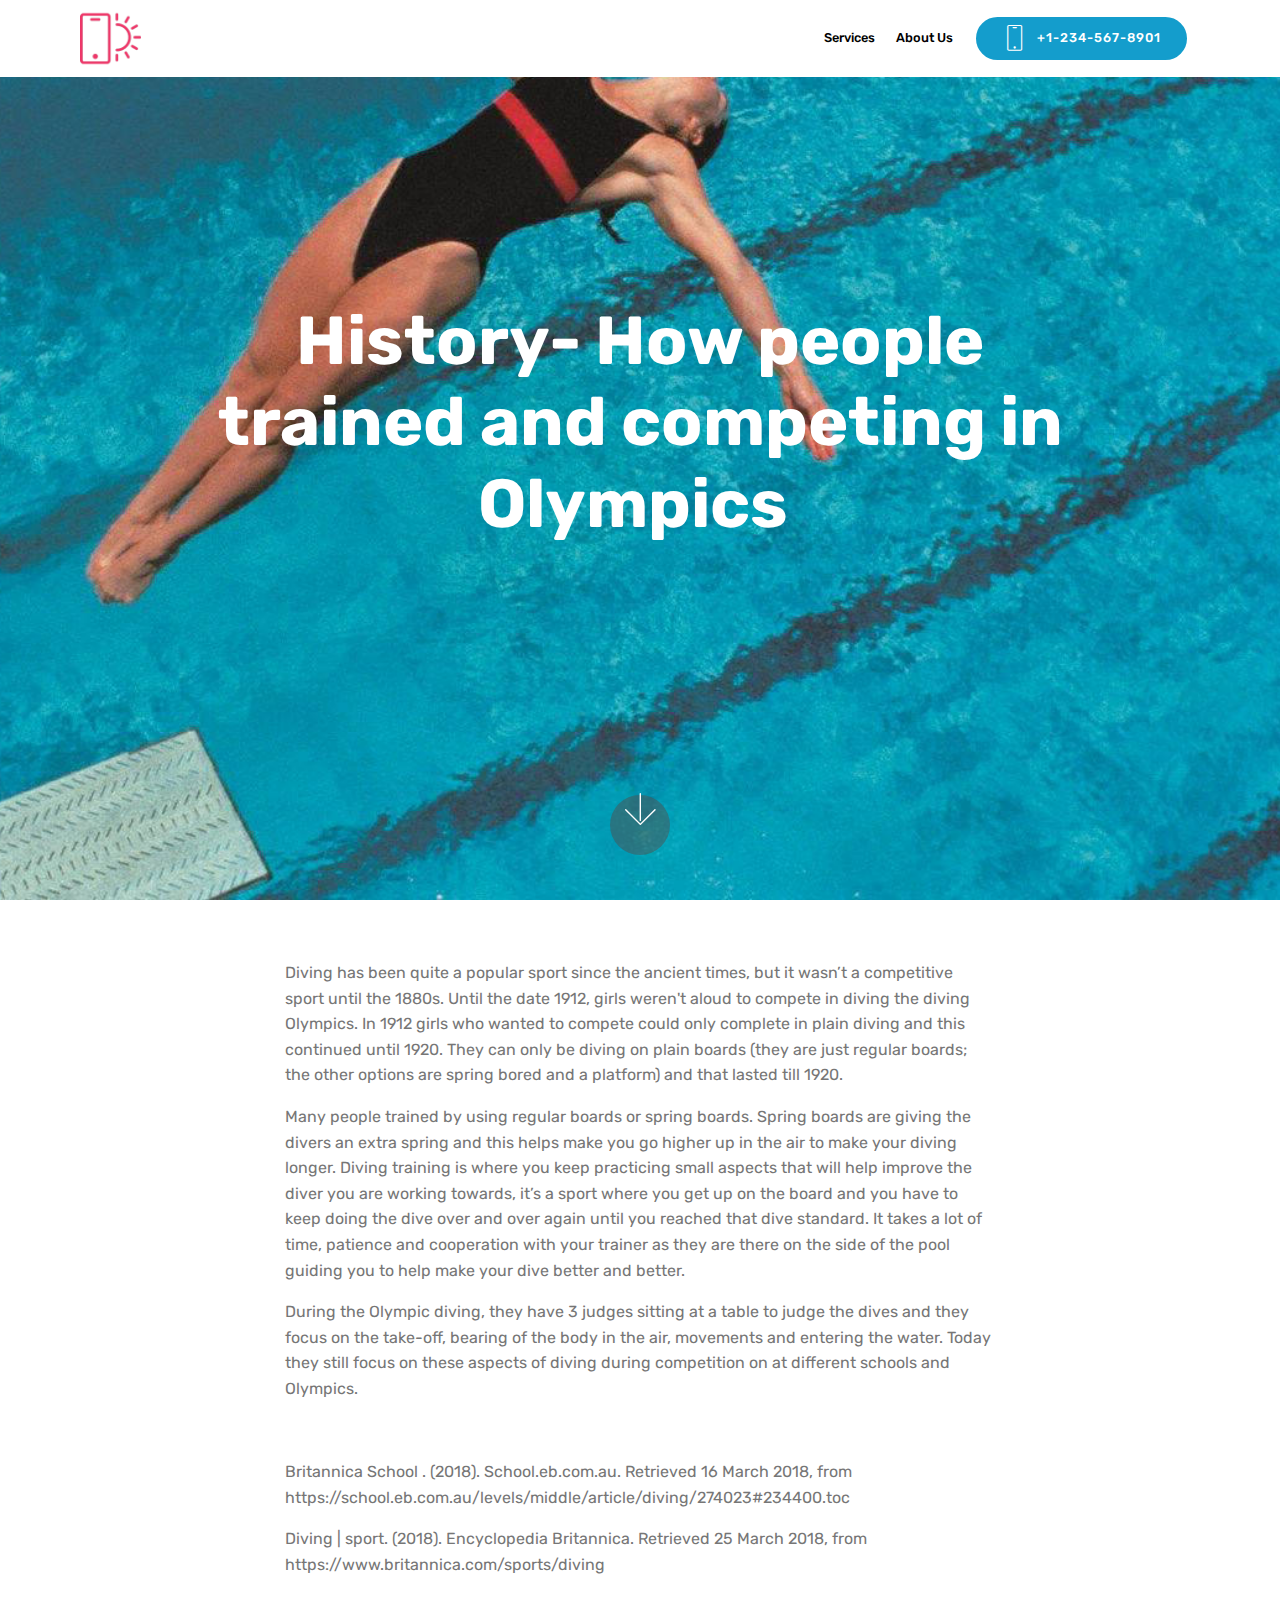
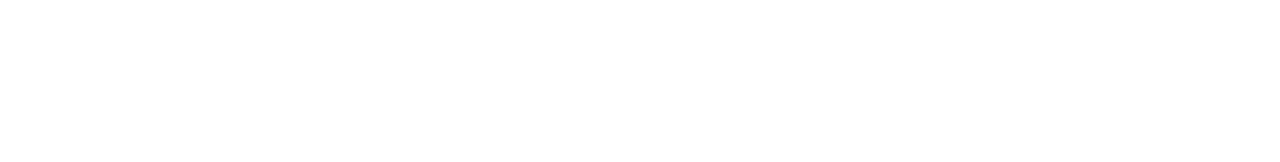
==== commit dc023b5c: "create github pages" ====
--- a/page2.html
+++ b/page2.html
@@ -69,7 +69,7 @@
     </nav>
 </section>
 
-<section class="engine"><a href="https://mobirise.ws/g">create free website</a></section><section class="cid-qSmQqwW2t1 mbr-fullscreen mbr-parallax-background" id="header2-t">
+<section class="engine"><a href="https://mobirise.ws">Mobirise</a></section><section class="cid-qSmQqwW2t1 mbr-fullscreen mbr-parallax-background" id="header2-t">
 
     
 
@@ -98,8 +98,10 @@
 
     <div class="container">
         <div class="media-container-row">
-            <div class="mbr-text col-12 col-md-8 mbr-fonts-style display-7"><p>Diving has been quite a popular sport since the ancient times, but it wasn’t a competitive sport until the 1880s. Until the date 1912, girls weren't aloud to compete in diving the diving Olympics. In 1912 girls who wanted to compete could only complete in plain diving and this continued until 1920. They can only diving on plain boards (plain boreds is just regular boards, the other options are spring boreds and a platform) and that lasted till 1920.
-</p><p><span style="font-size: 1rem;">Many people trained by useing regurlar borads or spring borads. Spring bords are borads that give you that extra spring and make you go higher up in the air. Diving training is where you keep practicing small acspects that will help improve the diver you are working towards, its a sport where you get up on the borad and you have to keep doing the dive over and over again untill you reacher that dive starndered. It takes a lot of time, pations and coroporation with your trainer as they are there on the side of the pool guiding you to help make your dive better and better. </span></p><p>During the Olympic diving, they have 3 judges sitting at a table to judge the dives and they focus on the take-off, bearing of the body in the air, movements and entering the water. Today they still focus on these aspects of diving during competition on at different schools and Olympics.</p><p><br></p><p><span style="font-size: 1rem;">
+            <div class="mbr-text col-12 col-md-8 mbr-fonts-style display-7"><p>Diving has been quite a popular sport since the ancient times, but it wasn’t a competitive sport until the 1880s. Until the date 1912, girls weren't aloud to compete in diving the diving Olympics. In 1912 girls who wanted to compete could only complete in plain diving and this continued until 1920. They can only be diving on plain boards (they are just regular boards; the other options are spring bored and a platform) and that lasted till 1920.
+</p><p>Many people trained by using regular boards or spring boards. Spring boards are giving the divers an extra spring and this helps make you go higher up in the air to make your diving longer. Diving training is where you keep practicing small aspects that will help improve the diver you are working towards, it’s a sport where you get up on the board and you have to keep doing the dive over and over again until you reached that dive standard. It takes a lot of time, patience and cooperation with your trainer as they are there on the side of the pool guiding you to help make your dive better and better.
+</p><p>During the Olympic diving, they have 3 judges sitting at a table to judge the dives and they focus on the take-off, bearing of the body in the air, movements and entering the water. Today they still focus on these aspects of diving during competition on at different schools and Olympics. 
+</p><p><br></p><p><span style="font-size: 1rem;">
 Britannica School&nbsp;. (2018).&nbsp;School.eb.com.au. Retrieved 16 March 2018, from https://school.eb.com.au/levels/middle/article/diving/274023#234400.toc&nbsp;</span></p><p><span style="font-size: 1rem;">Diving | sport. (2018).&nbsp;Encyclopedia Britannica. Retrieved 25 March 2018, from https://www.britannica.com/sports/diving&nbsp;<br></span><span style="font-size: 1rem;">&nbsp;</span></p><p><br></p><p></p><div><strong>&nbsp;</strong></div><p></p></div>
         </div>
     </div>
